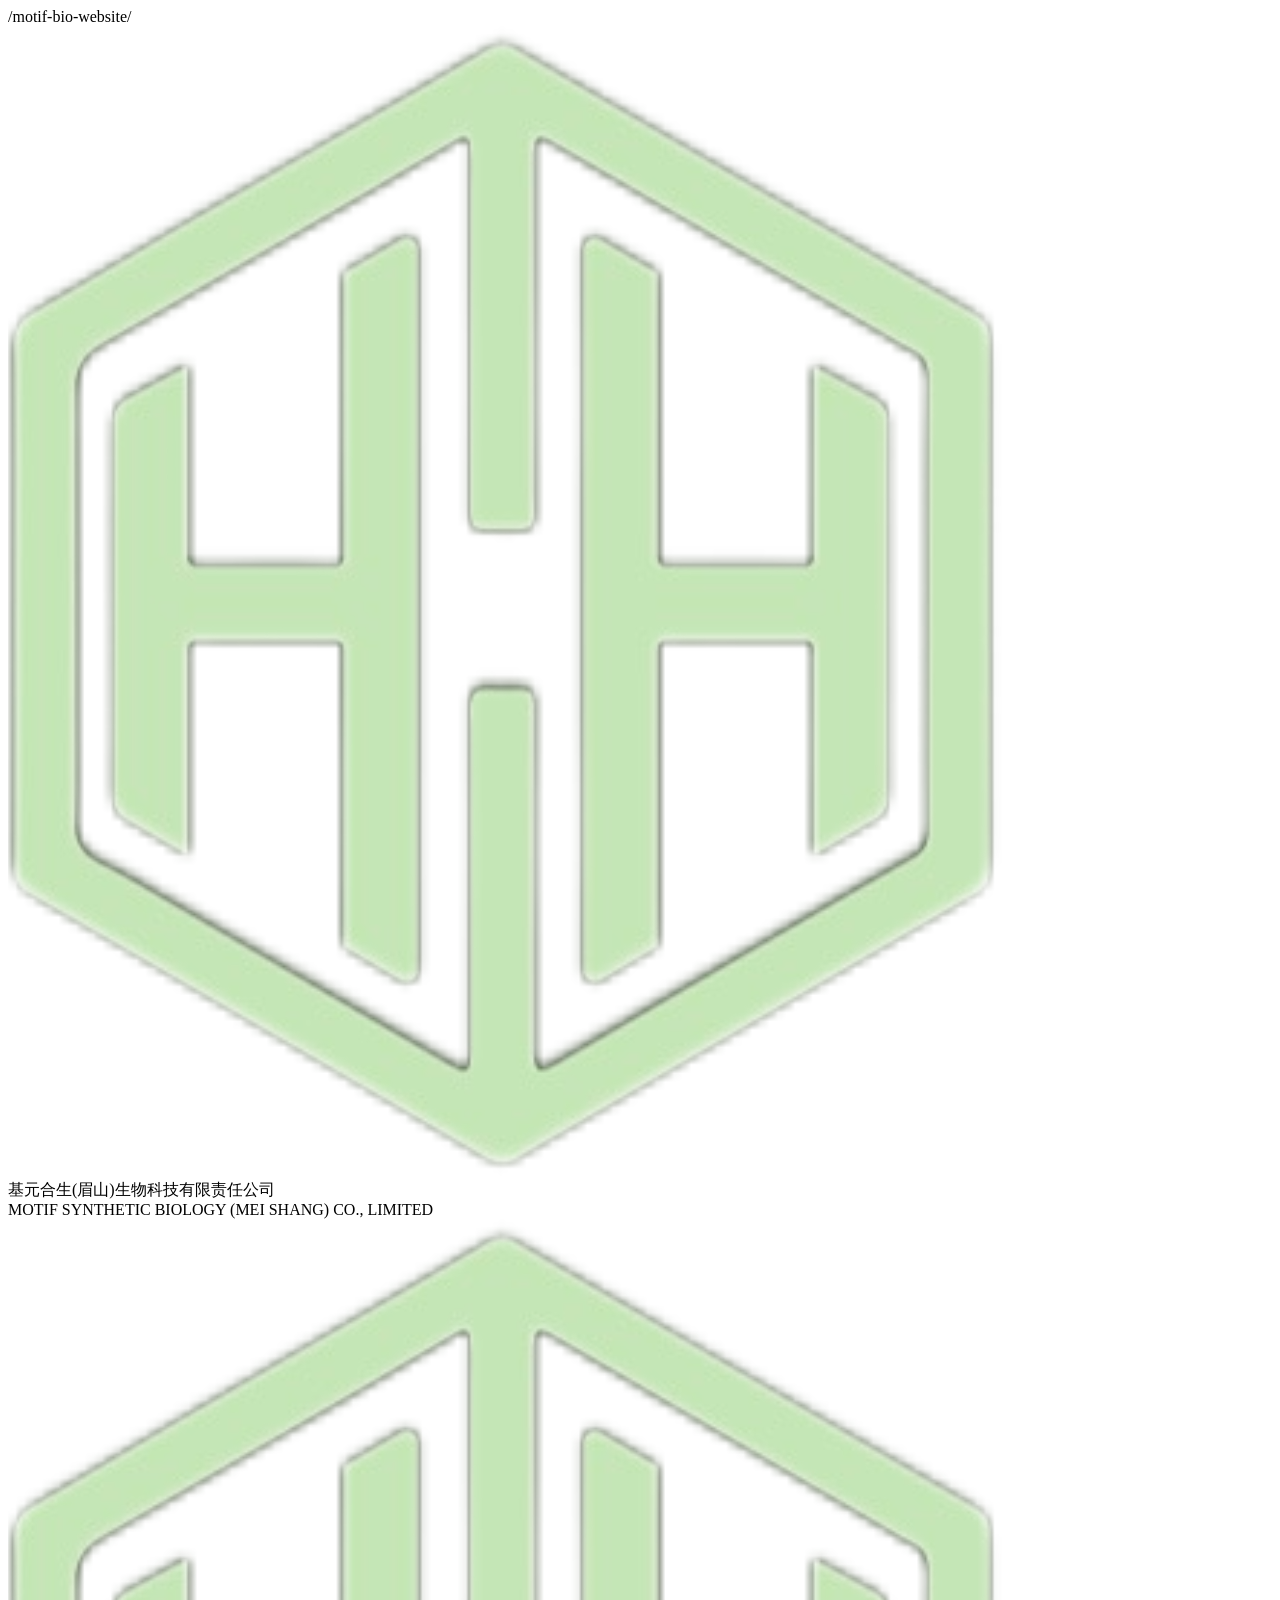
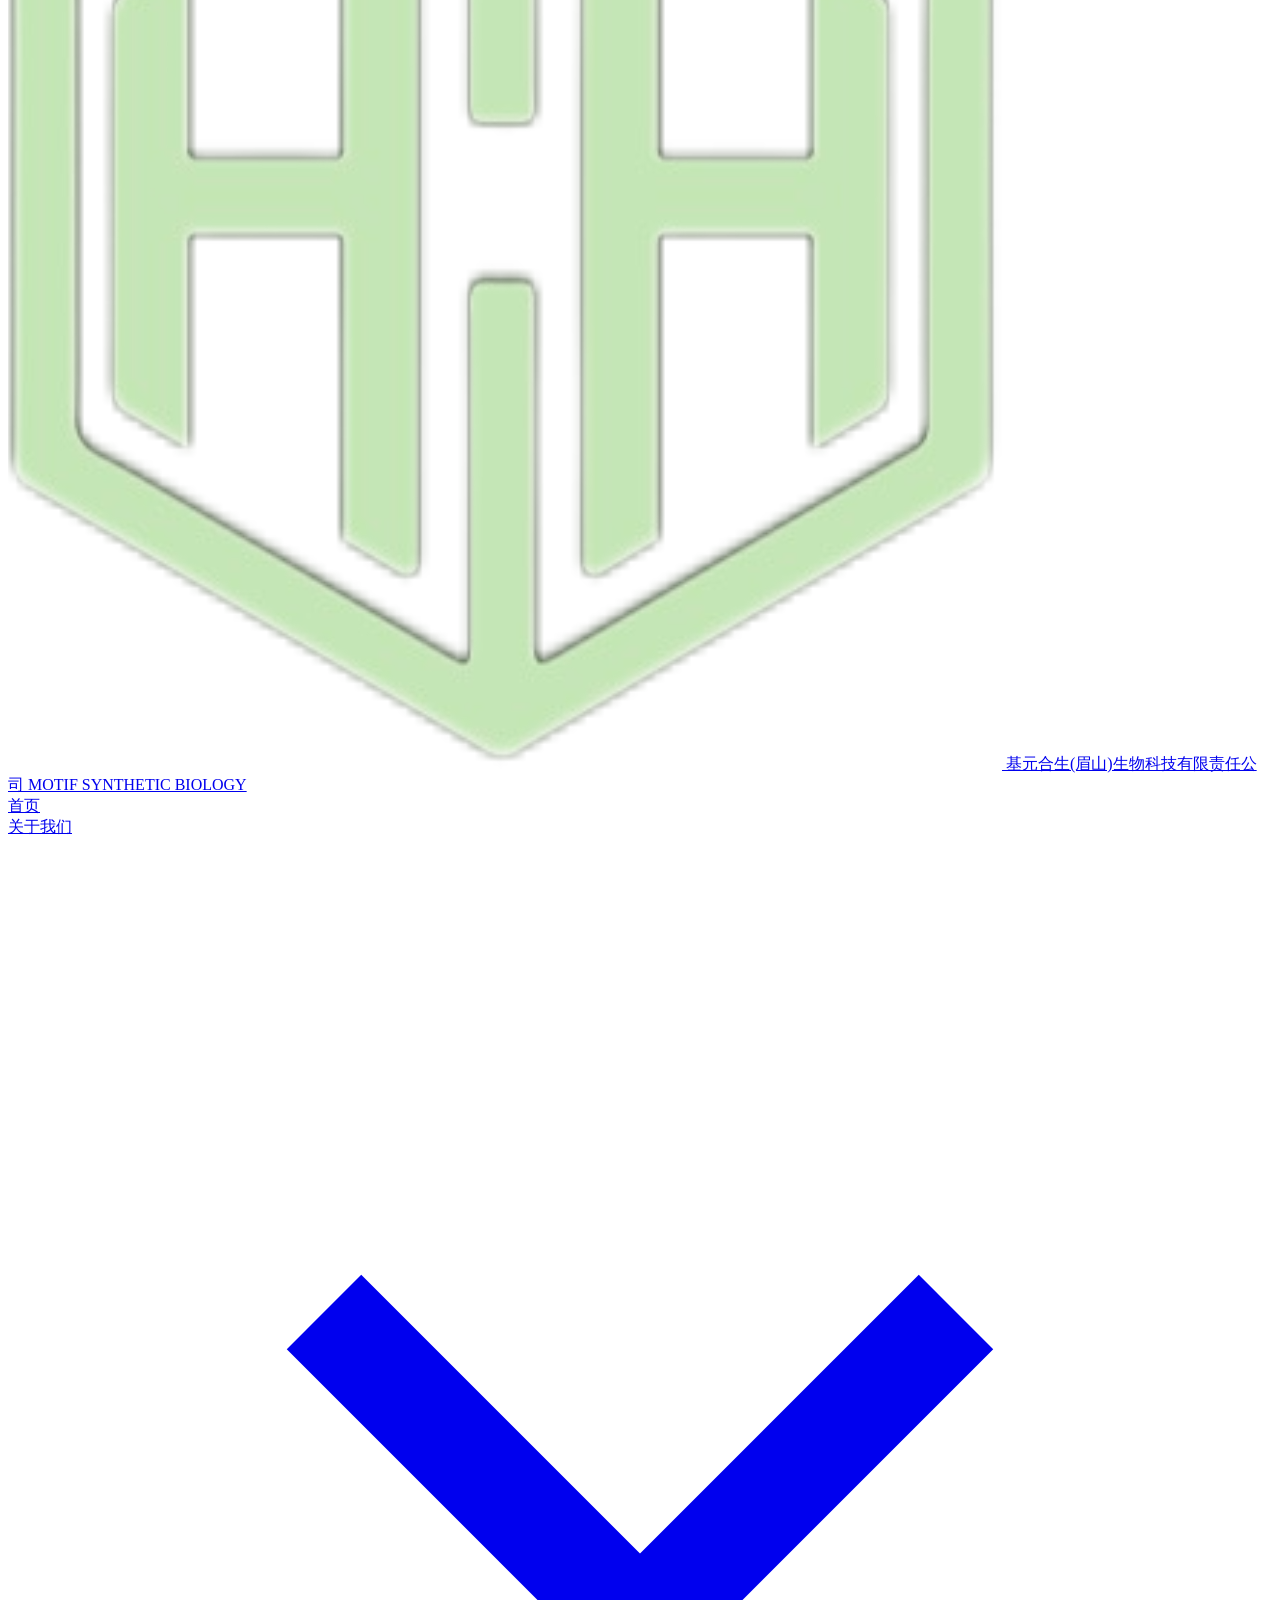
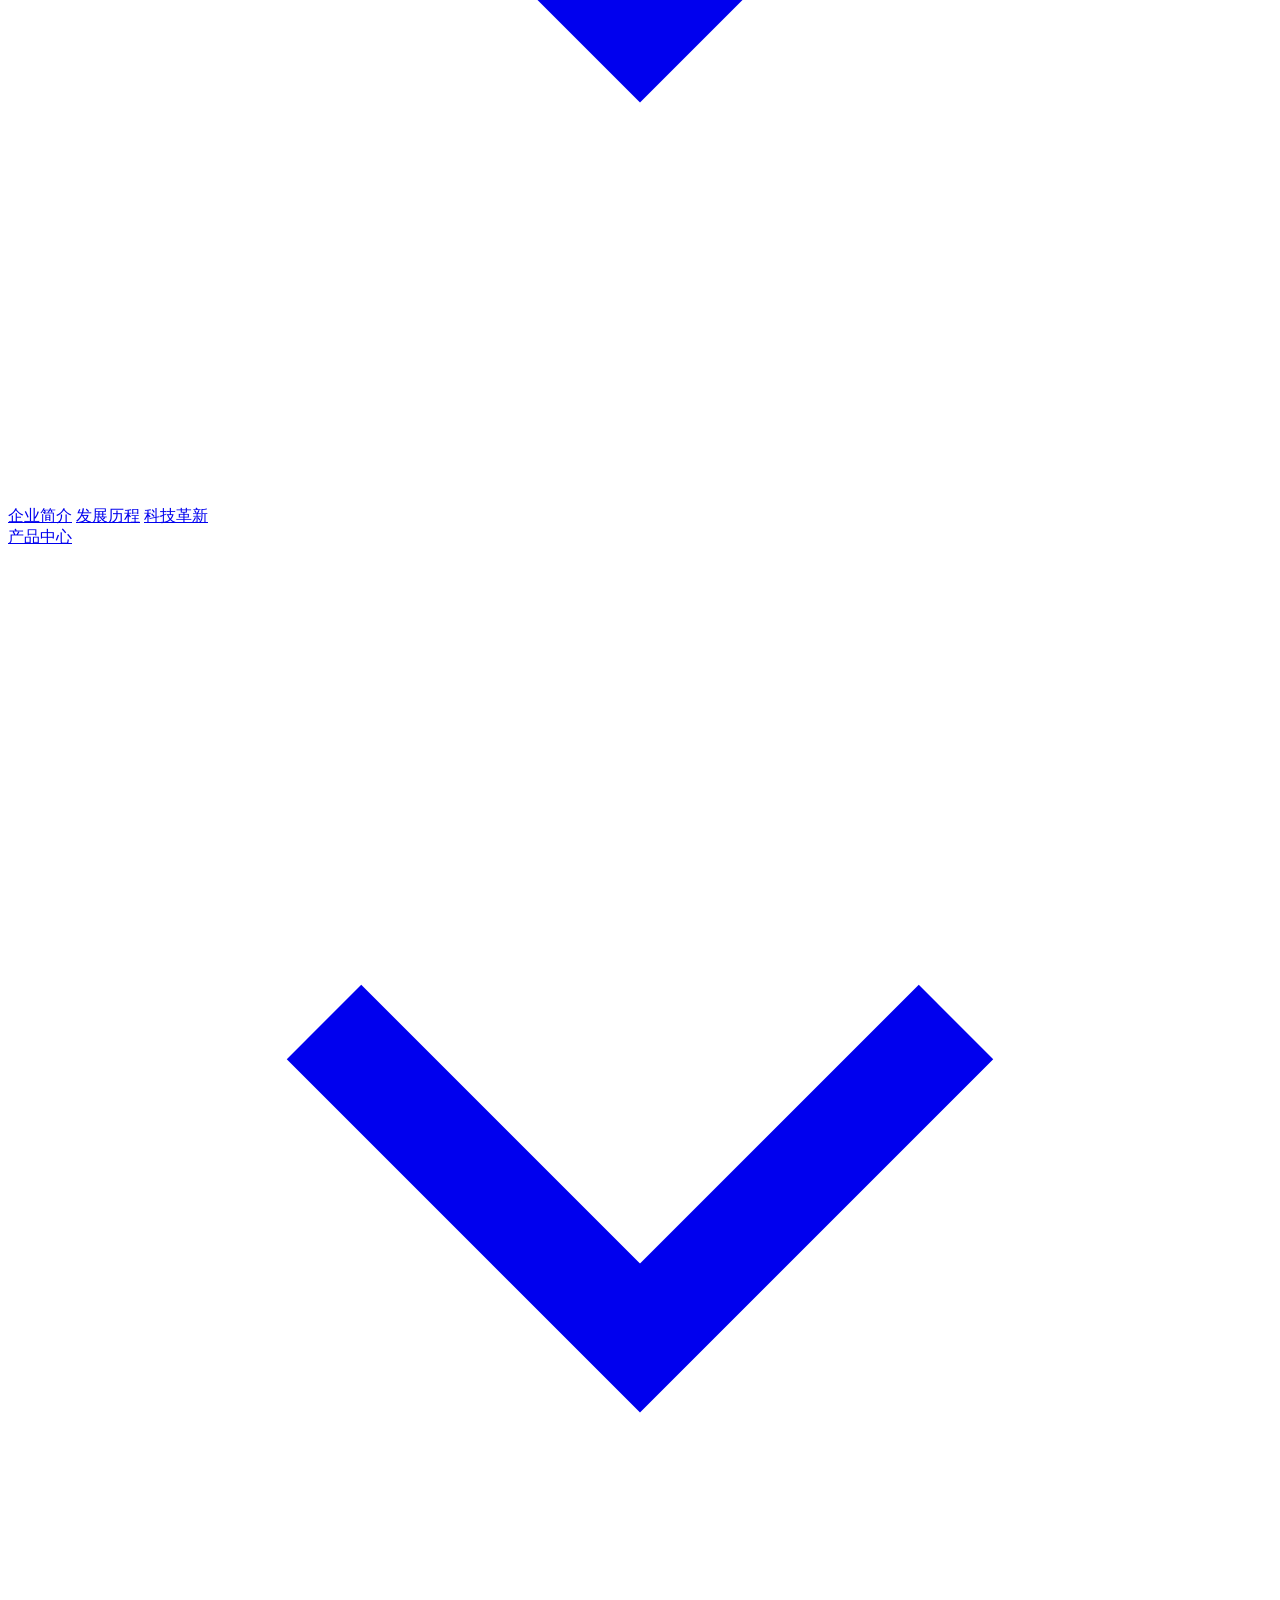
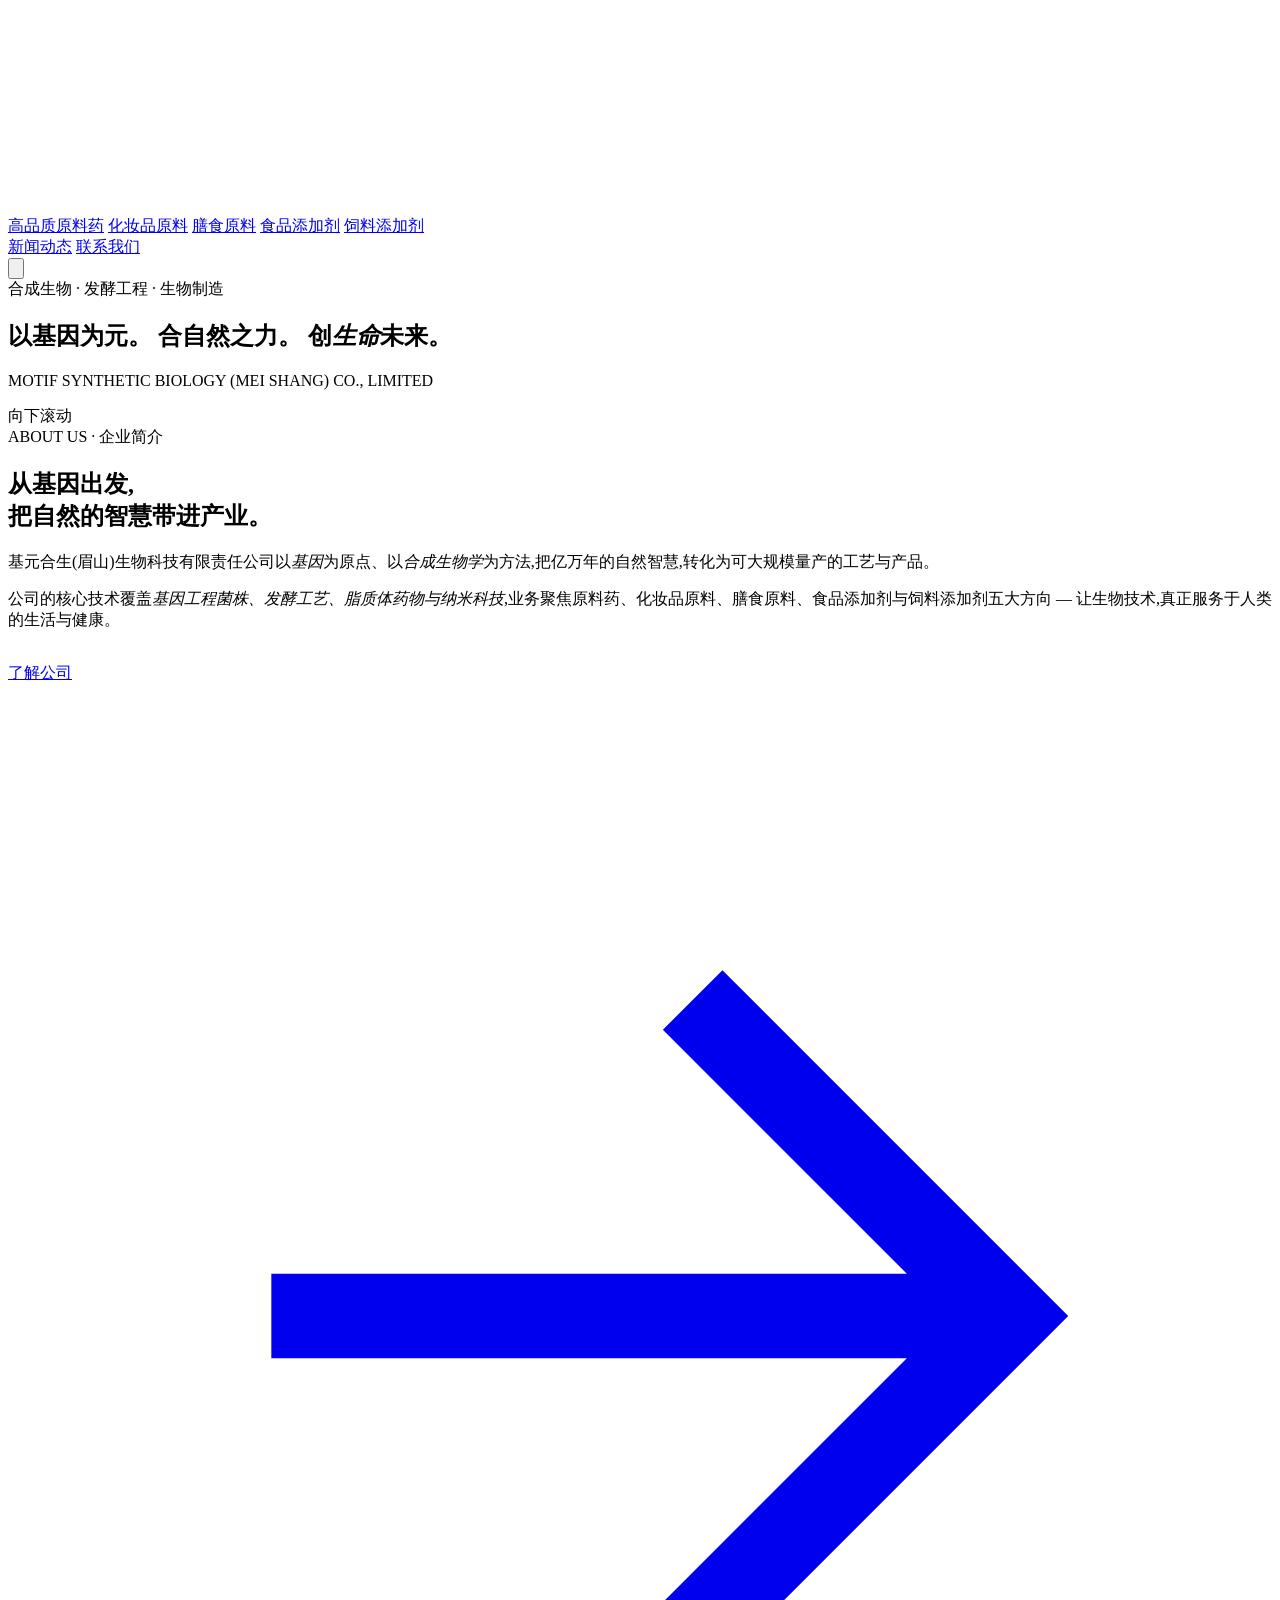
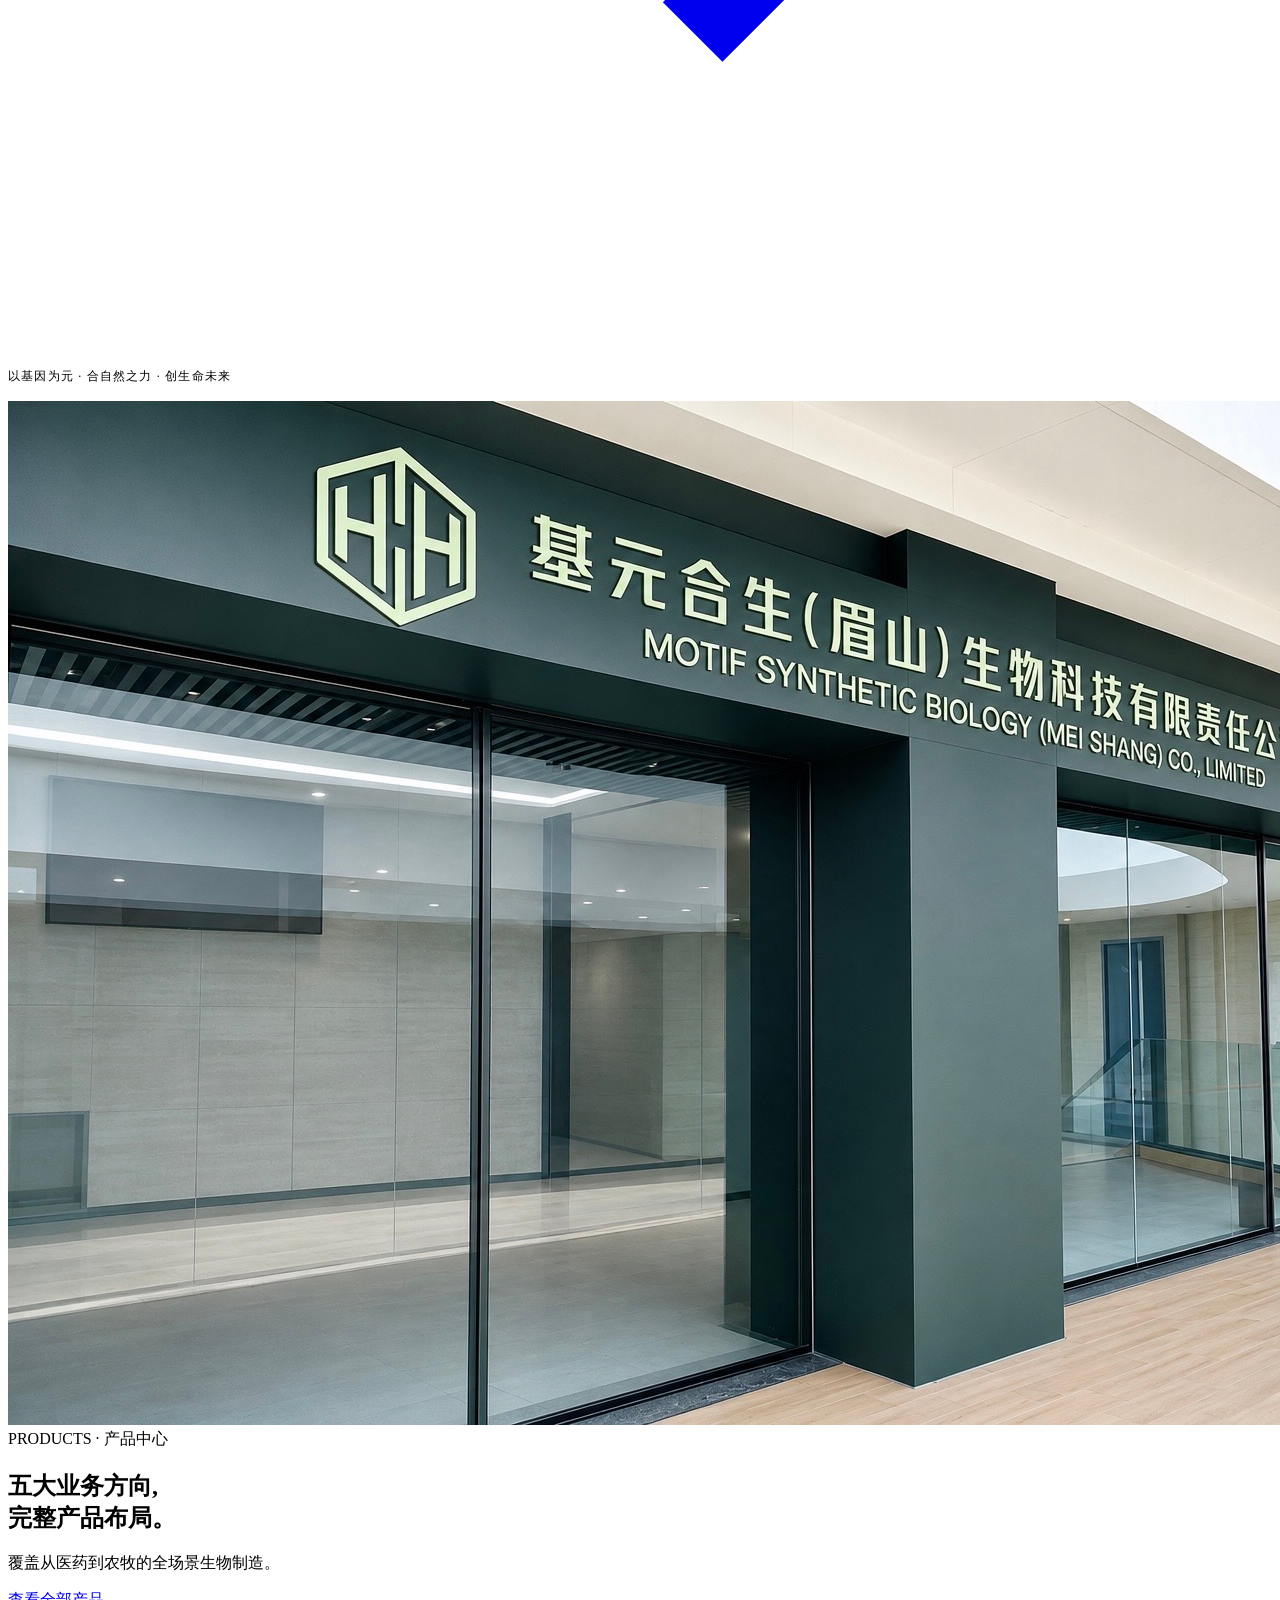
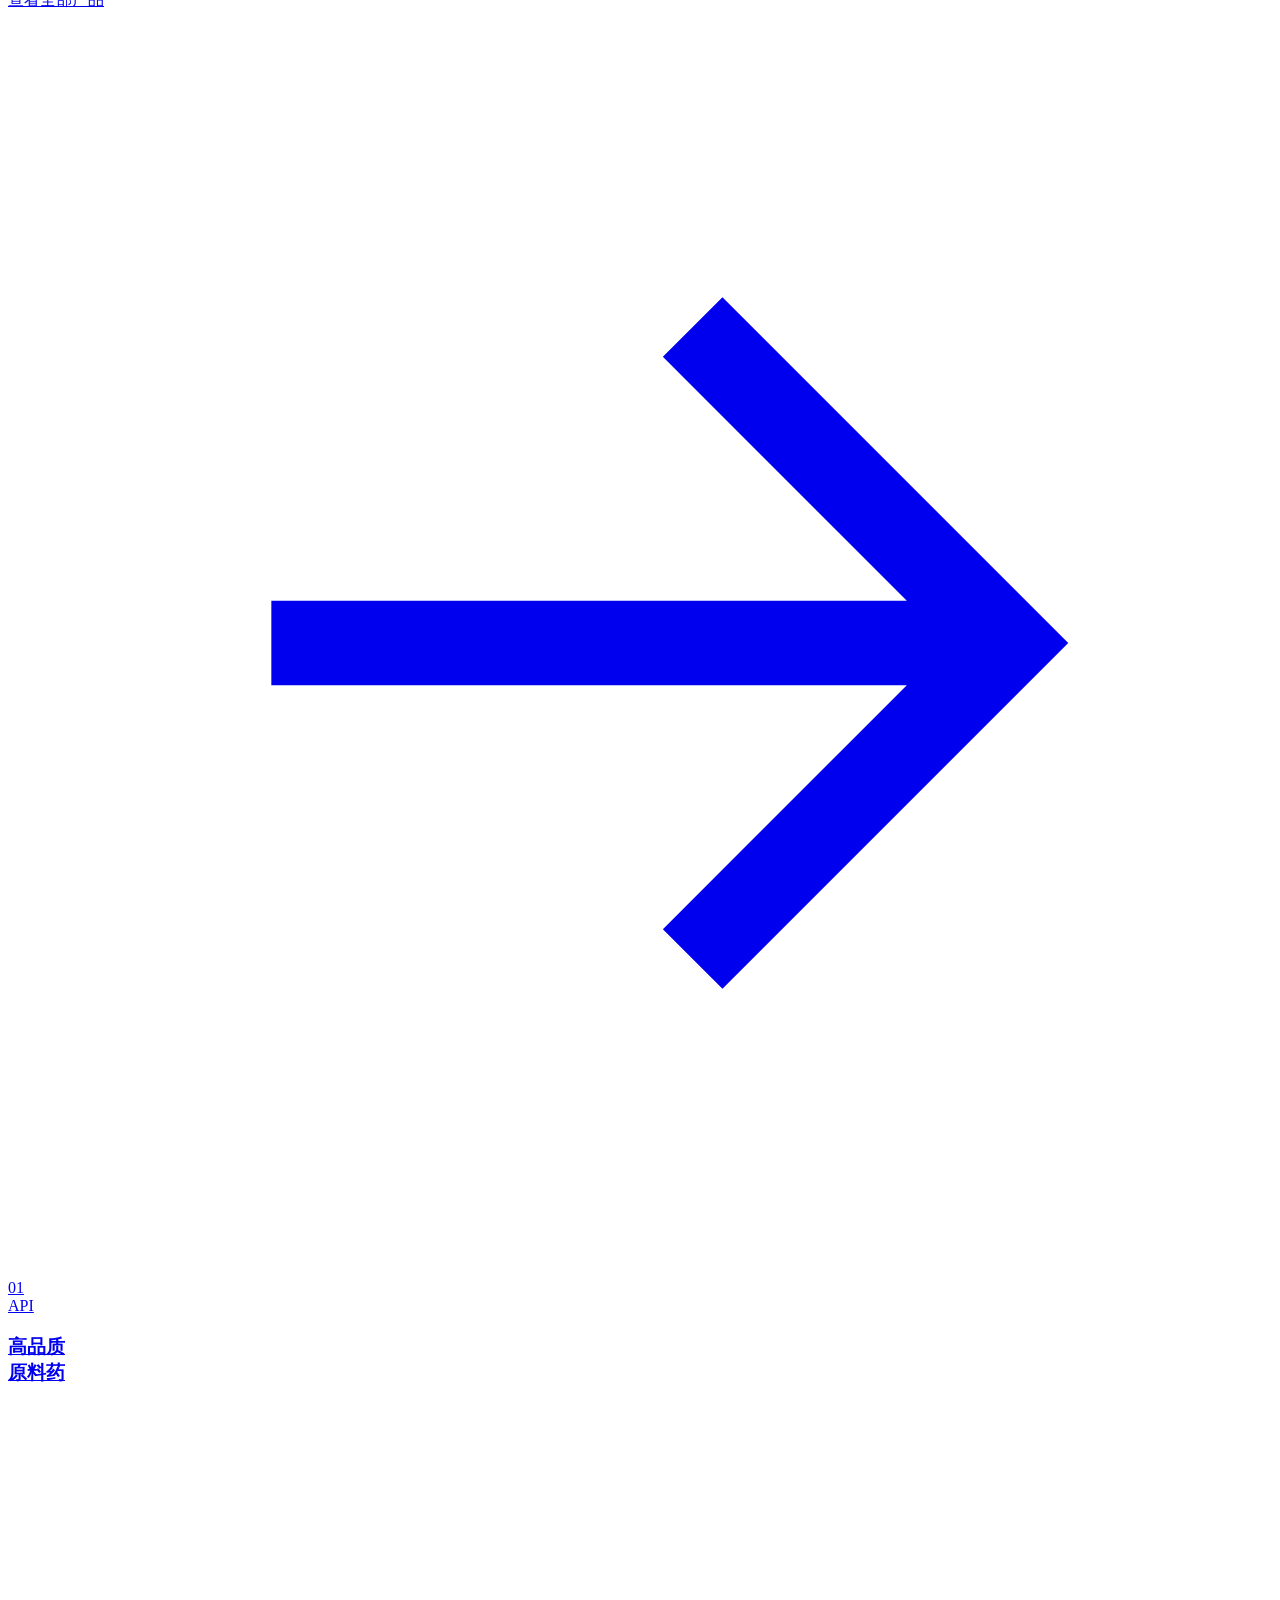
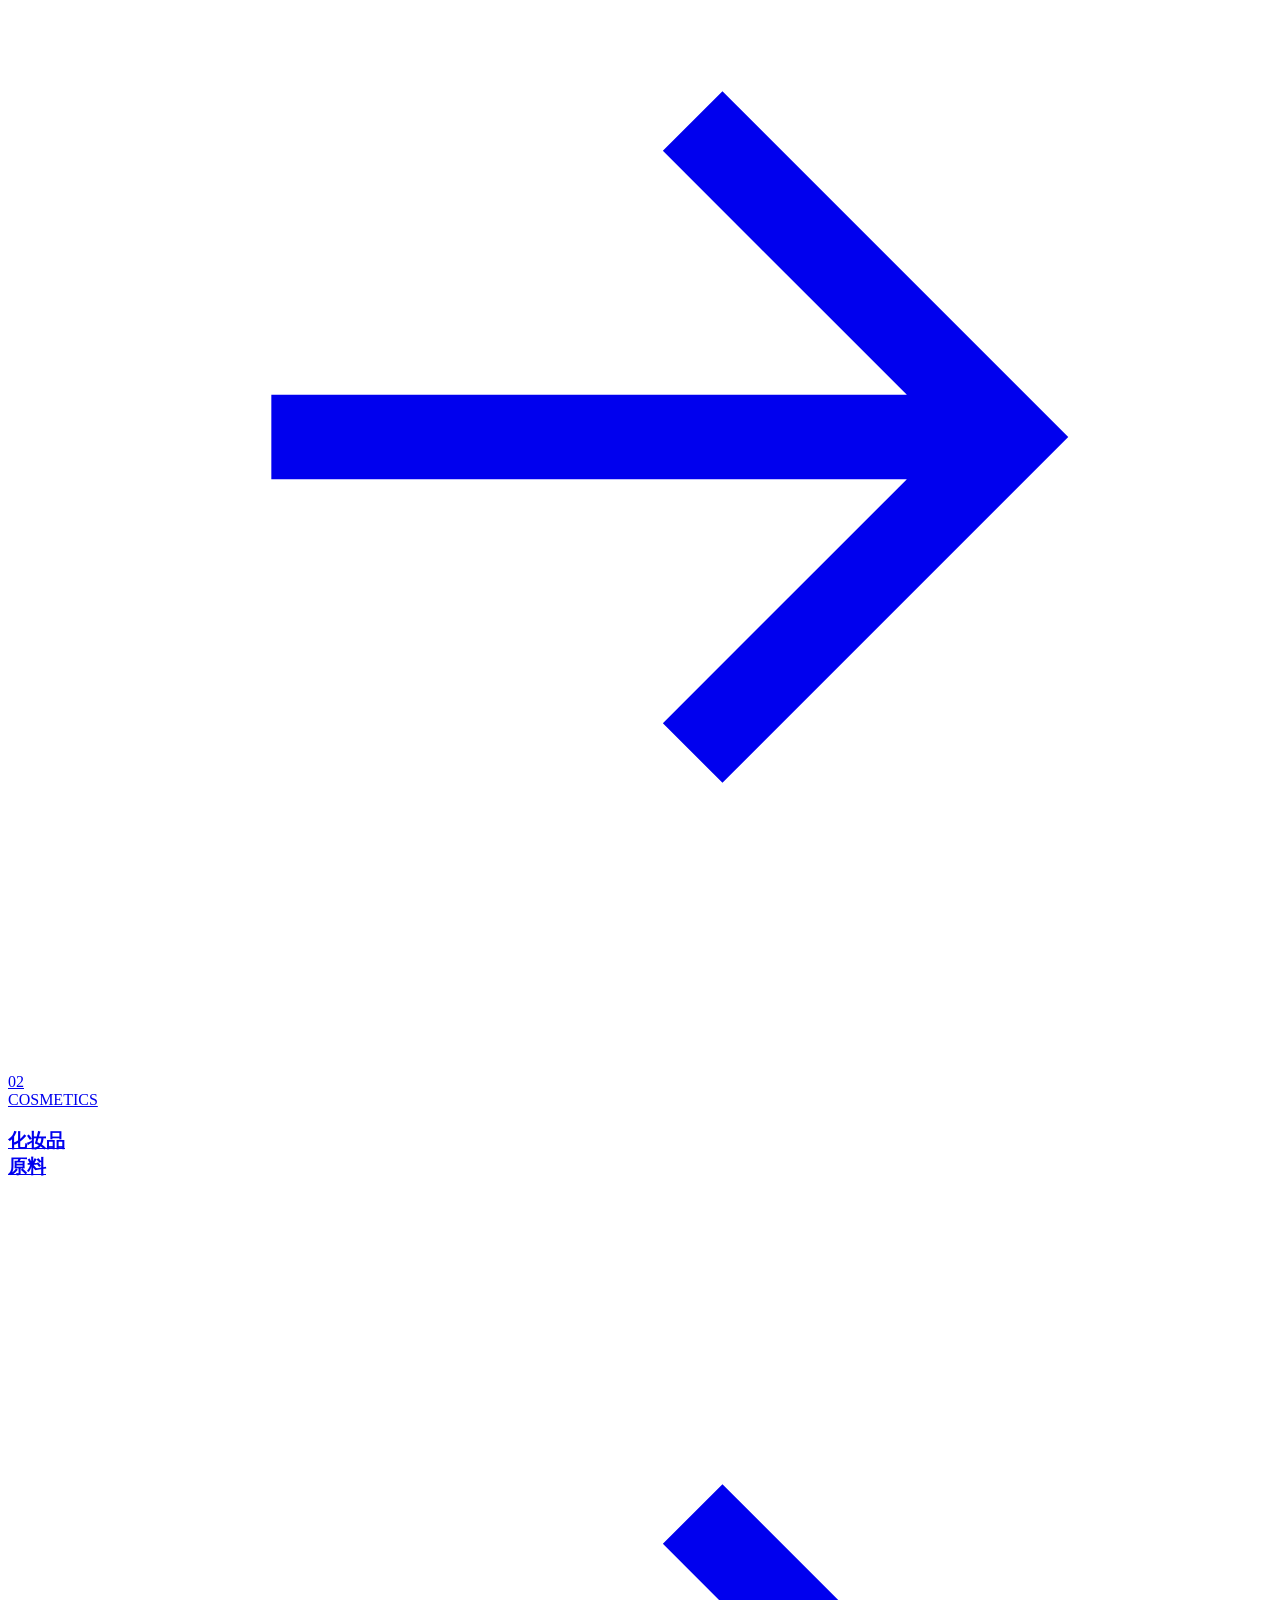
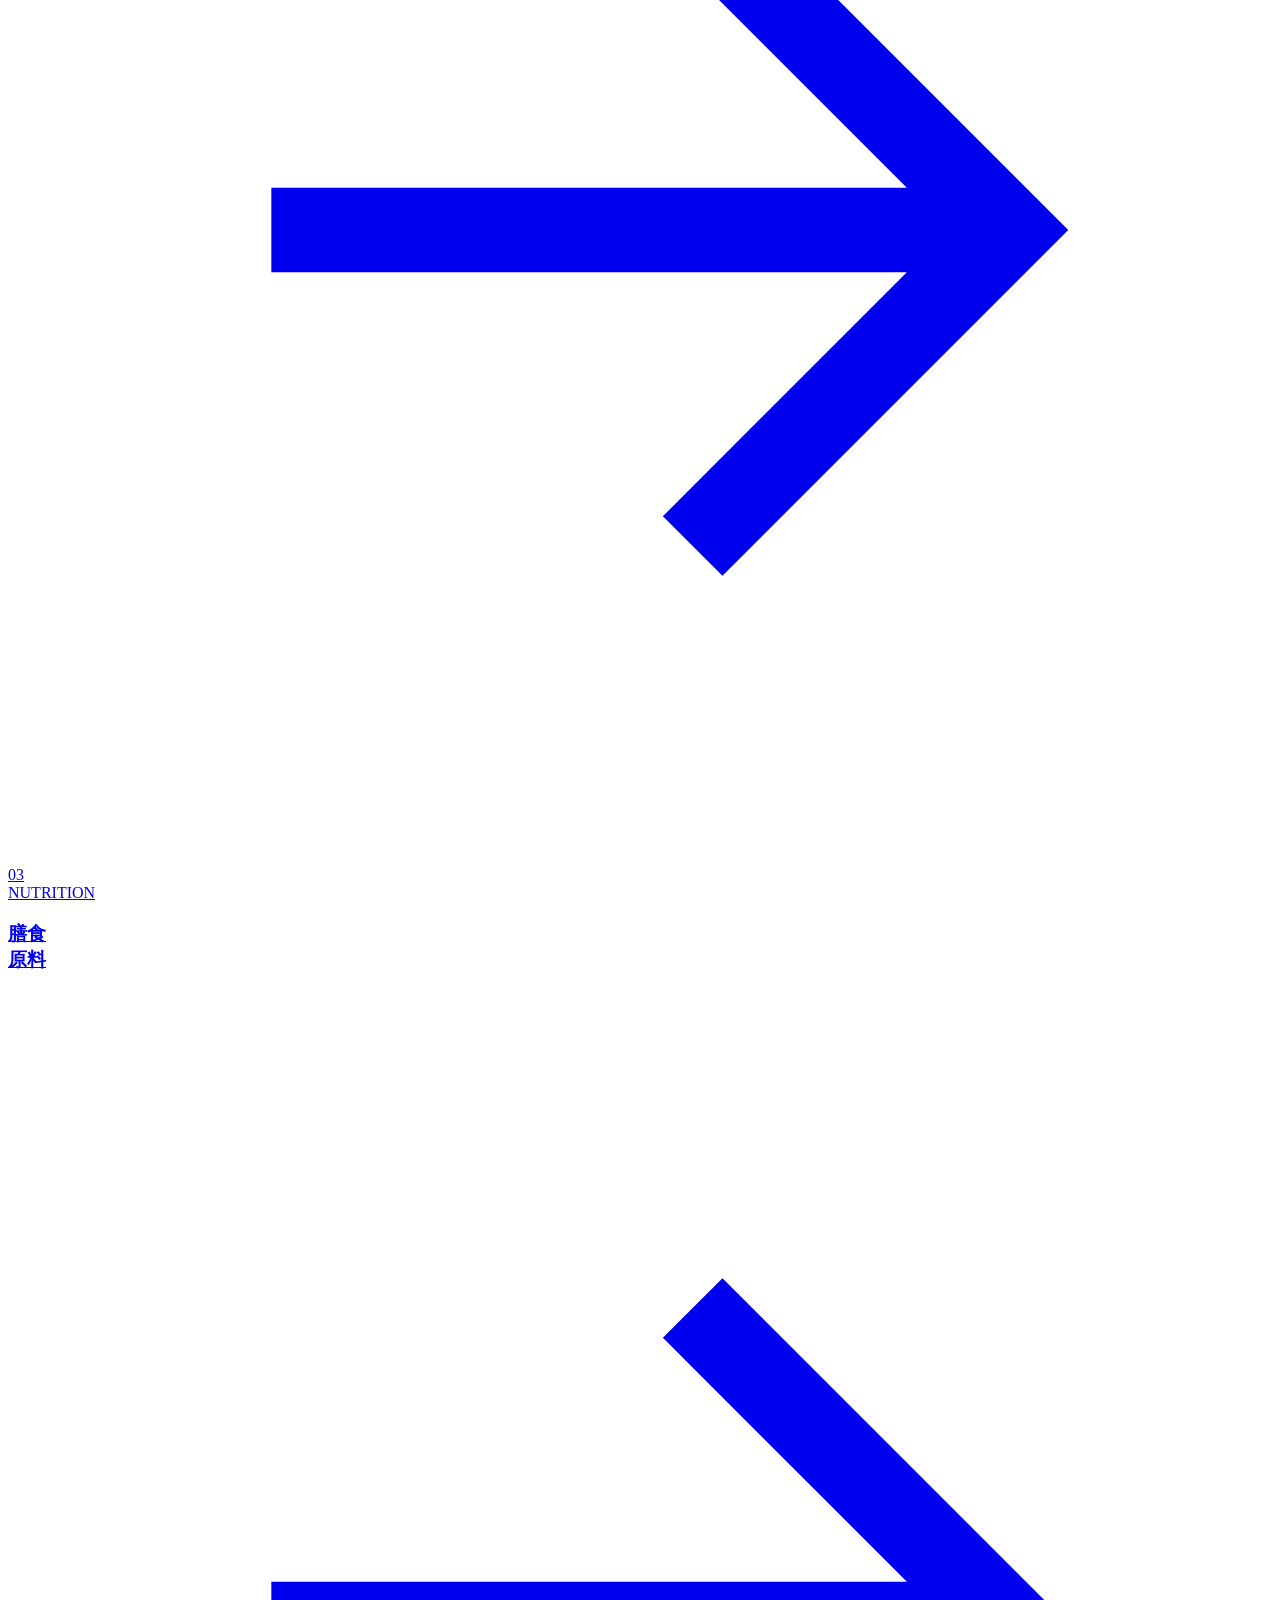
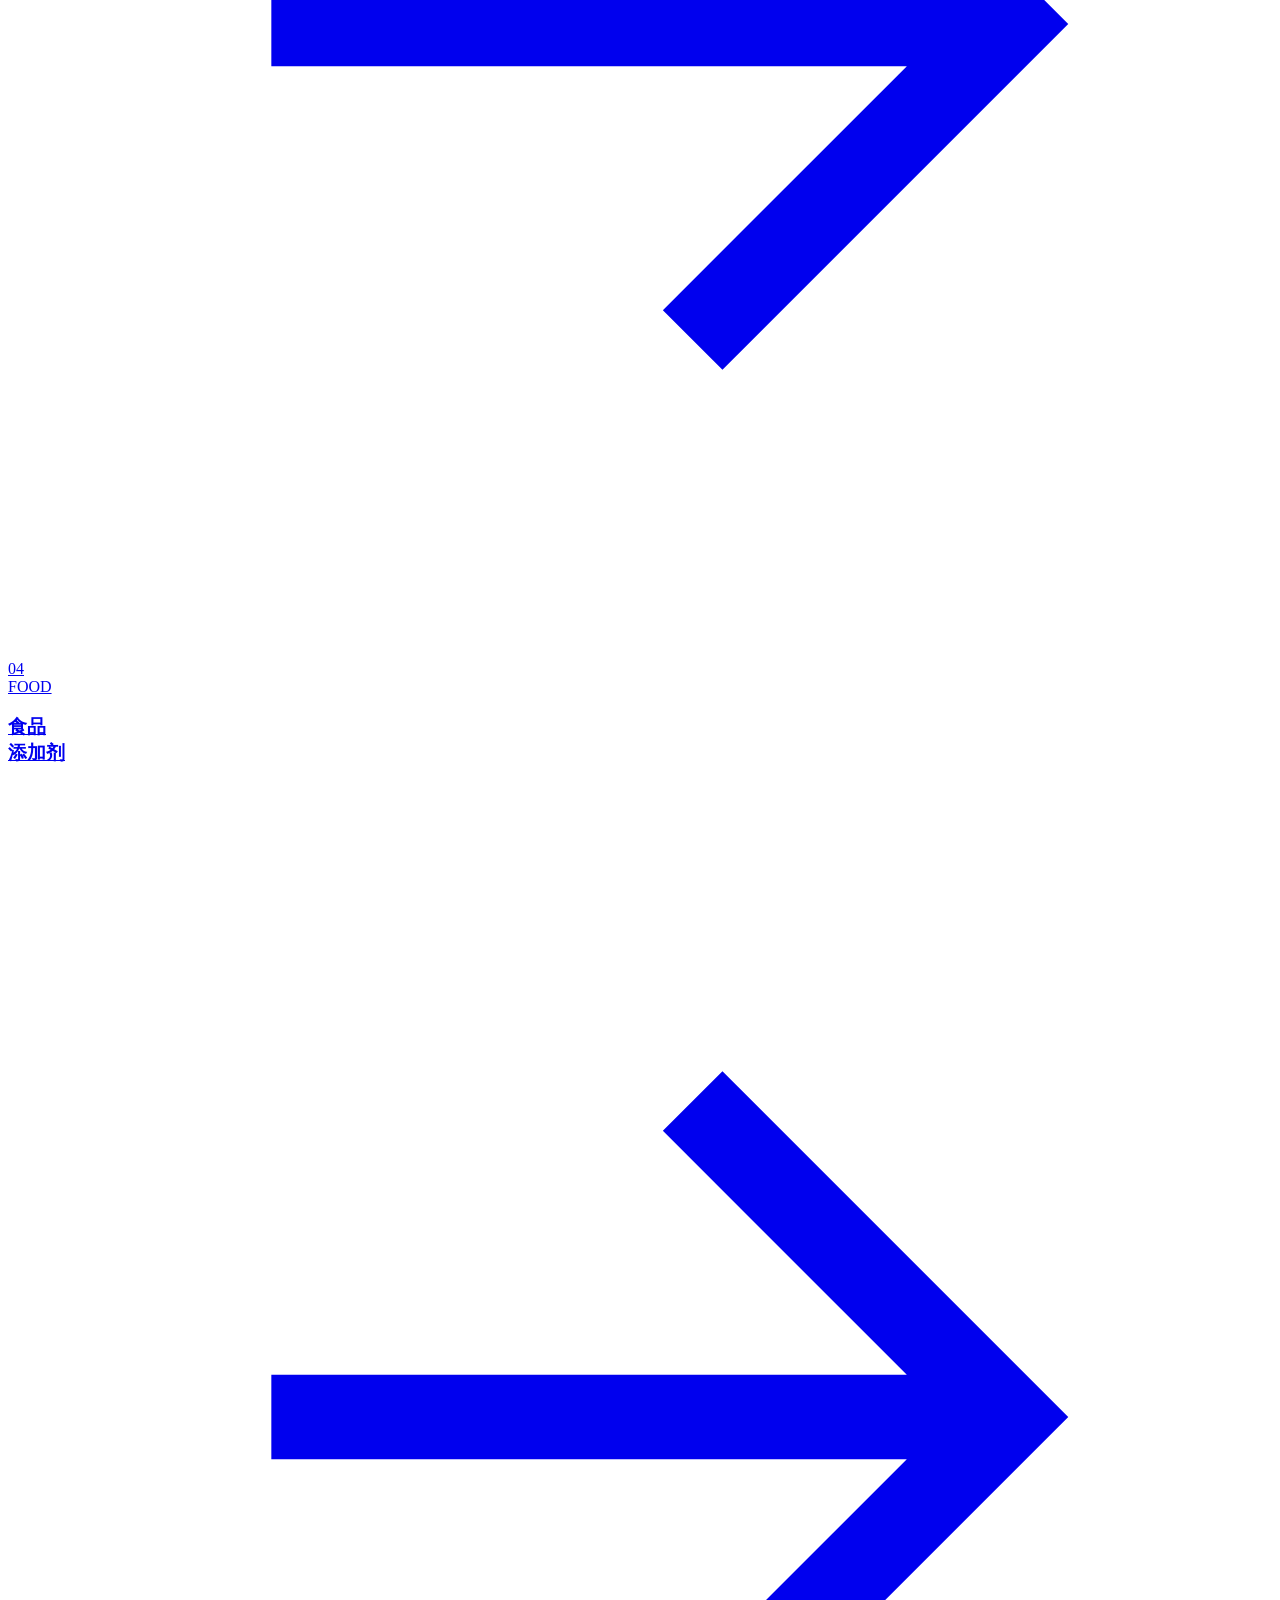
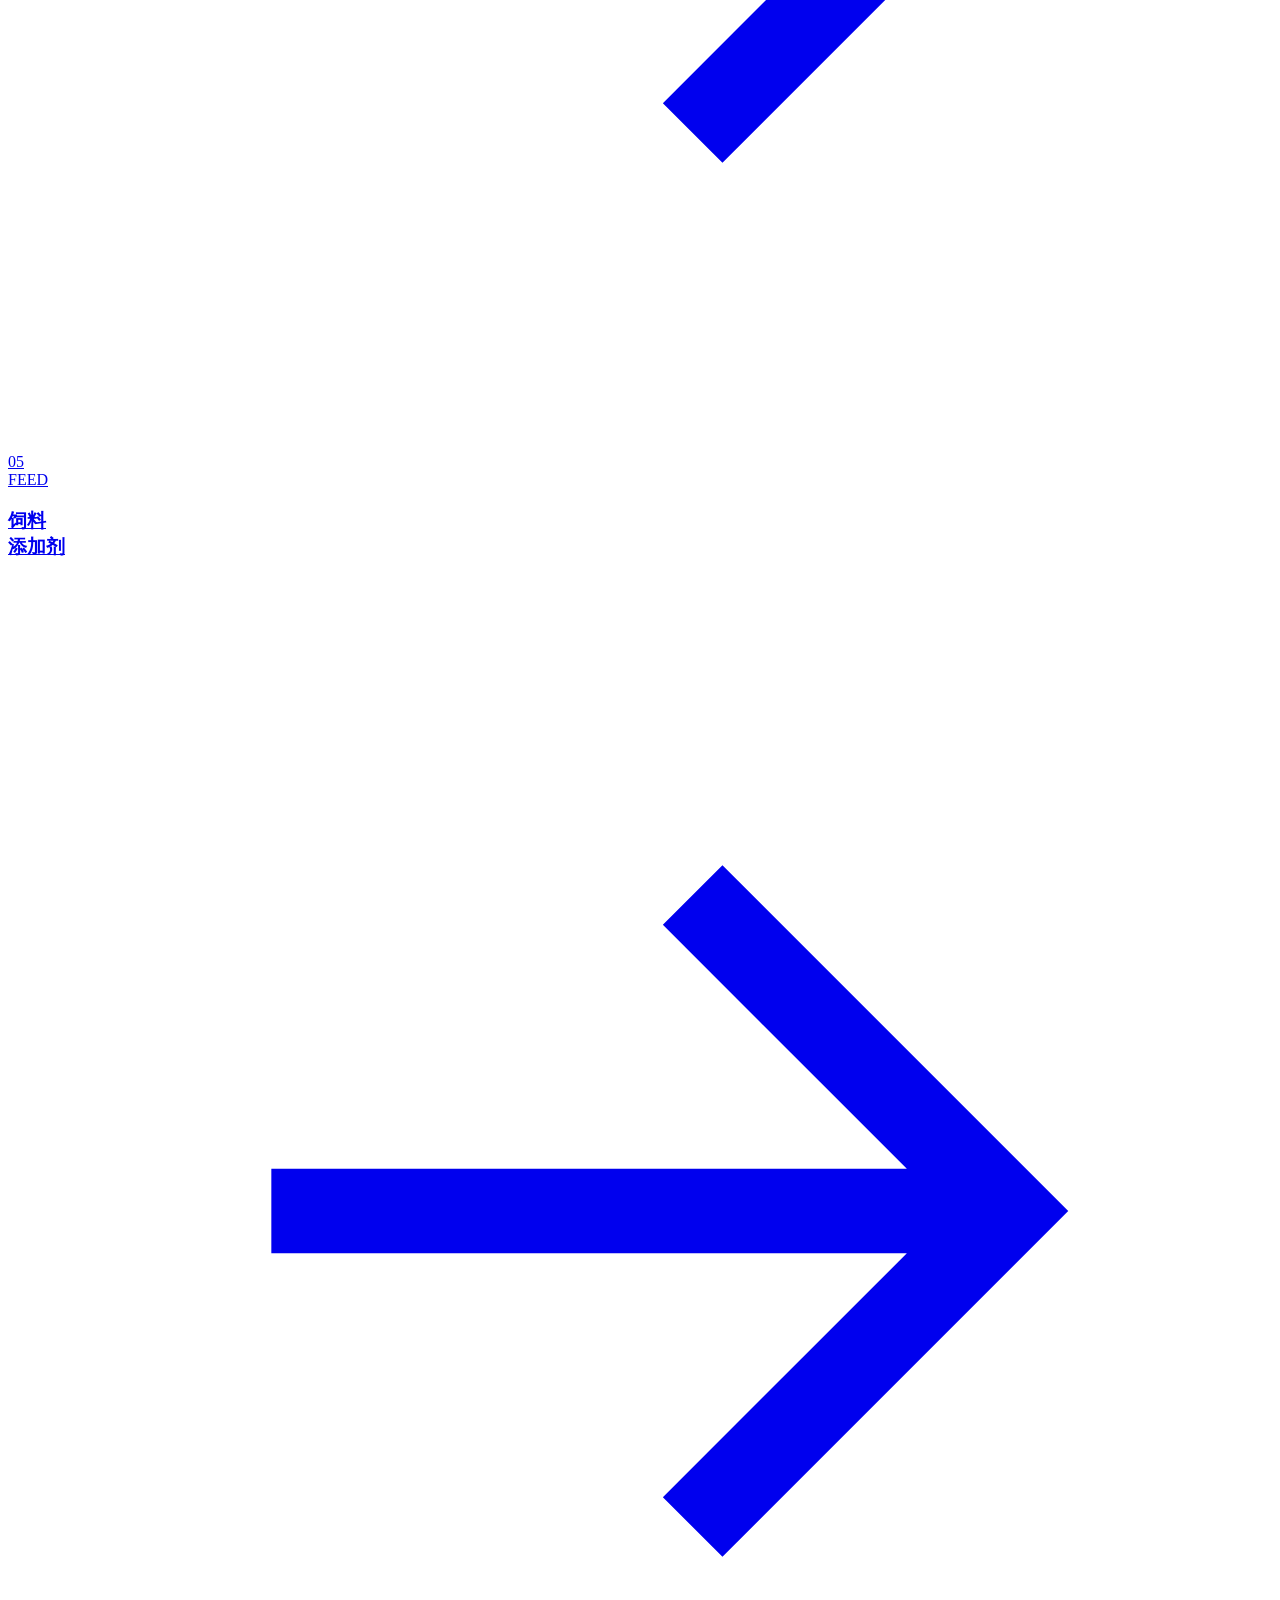
==== index.html @ 9ccabde0 "Add files via upload" ====
<!DOCTYPE html>
<html lang="zh-CN">
<head>
<meta charset="UTF-8" />
<meta name="viewport" content="width=device-width, initial-scale=1.0" />
<title>基元合生(眉山)生物科技有限责任公司 · MOTIF SYNTHETIC BIOLOGY</title>
<meta name="description" content="基元合生(眉山)生物科技有限责任公司 — 聚焦生物基材料聚合、生物化工、发酵优化与工业酶研发。" />
<link rel="preconnect" href="https://fonts.googleapis.com" />
<link rel="preconnect" href="https://fonts.gstatic.com" crossorigin />
<link rel="stylesheet" href="https://fonts.googleapis.com/css2?family=Noto+Sans+SC:wght@400;500;600;700;900&family=Space+Grotesk:wght@400;500;600;700&display=swap" />
/motif-bio-website/
</head>
<body>

<!-- ========== 进场动画 ========== -->
<div id="intro" aria-hidden="true">
  <div class="intro-stack">
    <div class="intro-logo">
      <img src="./assets/logo/logo-mark.png" alt="基元合生 logo" />
    </div>
    <div class="intro-fullname">基元合生(眉山)生物科技有限责任公司</div>
    <div class="intro-en en">MOTIF SYNTHETIC BIOLOGY (MEI SHANG) CO., LIMITED</div>
  </div>
</div>

<!-- ========== 顶部导航 ========== -->
<nav class="nav">
  <a class="nav-logo" href="index.html">
    <img class="nav-logo-img" src="./assets/logo/logo-mark.png" alt="基元合生" />
    <span class="brand-block">
      <span class="brand-cn">基元合生(眉山)生物科技有限责任公司</span>
      <span class="brand-en en">MOTIF SYNTHETIC BIOLOGY</span>
    </span>
  </a>
  <div class="nav-links">
    <a href="index.html">首页</a>
    <div class="nav-item">
      <a href="about.html">关于我们
        <svg class="caret" viewBox="0 0 24 24" fill="none" stroke="currentColor" stroke-width="2"><path d="M6 9l6 6 6-6"/></svg>
      </a>
      <div class="dropdown">
        <a href="about.html">企业简介</a>
        <a href="history.html">发展历程</a>
        <a href="vision.html">科技革新</a>
      </div>
    </div>
    <div class="nav-item">
      <a href="products.html">产品中心
        <svg class="caret" viewBox="0 0 24 24" fill="none" stroke="currentColor" stroke-width="2"><path d="M6 9l6 6 6-6"/></svg>
      </a>
      <div class="dropdown">
        <a href="products/api.html">高品质原料药</a>
        <a href="products/cosmetics.html">化妆品原料</a>
        <a href="products/nutrition.html">膳食原料</a>
        <a href="products/food.html">食品添加剂</a>
        <a href="products/feed.html">饲料添加剂</a>
      </div>
    </div>
    <a href="news.html">新闻动态</a>
    <a href="contact.html">联系我们</a>
  </div>
  <button class="nav-toggle" aria-label="menu">
    <svg viewBox="0 0 24 24" fill="none" stroke="currentColor" stroke-width="1.8">
      <path d="M4 7h16M4 12h16M4 17h16"/>
    </svg>
  </button>
</nav>

<!-- ========== HERO ========== -->
<section class="hero" id="home">
  <!-- 背景:神经突触图(品牌图) -->
  <div class="hero-bg" aria-hidden="true">
    <div class="hero-bg-img"></div>
    <div class="hero-bg-overlay"></div>
  </div>

  <div class="hero-inner section-inner">
    <div class="hero-eyebrow">合成生物 · 发酵工程 · 生物制造</div>
    <h1 class="hero-slogan">
      <span class="line">以基因为元。</span>
      <span class="line">合自然之力。</span>
      <span class="line">创<em>生命</em>未来。</span>
    </h1>
    <p class="hero-desc en">MOTIF SYNTHETIC BIOLOGY (MEI SHANG) CO., LIMITED</p>
  </div>

  <div class="scroll-hint">
    <span>向下滚动</span>
    <div class="line"></div>
  </div>
</section>


<!-- ========== 企业简介(标题+正文在左 / 图片在右,等高对齐) ========== -->
<section class="about about-two-col home-section" id="about">
  <div class="section-inner">
    <div class="about-grid2">
      <div class="about-left reveal">
        <div class="eyebrow">ABOUT US · 企业简介</div>
        <h2 class="h-title">从基因出发,<br/>把自然的智慧带进产业。</h2>
        <div class="about-body" style="max-width:none;margin-top:0;">
          <p>
            基元合生(眉山)生物科技有限责任公司以<em>基因</em>为原点、以<em>合成生物学</em>为方法,把亿万年的自然智慧,转化为可大规模量产的工艺与产品。
          </p>
          <p>
            公司的核心技术覆盖<em>基因工程菌株、发酵工艺、脂质体药物与纳米科技</em>,业务聚焦原料药、化妆品原料、膳食原料、食品添加剂与饲料添加剂五大方向 — 让生物技术,真正服务于人类的生活与健康。
          </p>
          <p style="margin-top:32px;">
            <a href="about.html" class="link-more">了解公司
              <svg viewBox="0 0 24 24" fill="none" stroke="currentColor" stroke-width="1.6"><path d="M5 12h14M13 6l6 6-6 6"/></svg>
            </a>
            <p style="font-size:12px; color:var(--c-ink-30); margin-top:16px; letter-spacing:0.1em;">
  以基因为元 · 合自然之力 · 创生命未来
</p>
          </p>
        </div>
      </div>

      <div class="about-pic reveal d-1">
        <img src="./assets/images/facility/公司外观.jpg" alt="基元合生 公司外观" />
      </div>
    </div>
  </div>
</section>

<!-- ========== 产品中心(5 等分大纵列,实验玻璃背景) ========== -->
<section class="products section-dark home-section products-with-bg" id="products">
  <div class="products-bg-image" aria-hidden="true"></div>
  <div class="products-bg-overlay" aria-hidden="true"></div>

  <div class="section-inner">
    <div class="section-head reveal">
      <div>
        <div class="eyebrow">PRODUCTS · 产品中心</div>
        <h2 class="h-title">五大业务方向,<br/>完整产品布局。</h2>
        <p class="h-sub">覆盖从医药到农牧的全场景生物制造。</p>
      </div>
      <a href="products.html" class="link-more head-cta">
        查看全部产品
        <svg viewBox="0 0 24 24" fill="none" stroke="currentColor" stroke-width="1.6"><path d="M5 12h14M13 6l6 6-6 6"/></svg>
      </a>
    </div>

    <div class="products-columns reveal d-1">
      <a class="prod-col" href="products/api.html">
        <div class="col-num">01</div>
        <div class="col-content">
          <div class="col-en">API</div>
          <h3 class="col-cn">高品质<br/>原料药</h3>
        </div>
        <div class="col-foot"><svg viewBox="0 0 24 24" fill="none" stroke="currentColor" stroke-width="1.6"><path d="M5 12h14M13 6l6 6-6 6"/></svg></div>
      </a>
      <a class="prod-col" href="products/cosmetics.html">
        <div class="col-num">02</div>
        <div class="col-content">
          <div class="col-en">COSMETICS</div>
          <h3 class="col-cn">化妆品<br/>原料</h3>
        </div>
        <div class="col-foot"><svg viewBox="0 0 24 24" fill="none" stroke="currentColor" stroke-width="1.6"><path d="M5 12h14M13 6l6 6-6 6"/></svg></div>
      </a>
      <a class="prod-col" href="products/nutrition.html">
        <div class="col-num">03</div>
        <div class="col-content">
          <div class="col-en">NUTRITION</div>
          <h3 class="col-cn">膳食<br/>原料</h3>
        </div>
        <div class="col-foot"><svg viewBox="0 0 24 24" fill="none" stroke="currentColor" stroke-width="1.6"><path d="M5 12h14M13 6l6 6-6 6"/></svg></div>
      </a>
      <a class="prod-col" href="products/food.html">
        <div class="col-num">04</div>
        <div class="col-content">
          <div class="col-en">FOOD</div>
          <h3 class="col-cn">食品<br/>添加剂</h3>
        </div>
        <div class="col-foot"><svg viewBox="0 0 24 24" fill="none" stroke="currentColor" stroke-width="1.6"><path d="M5 12h14M13 6l6 6-6 6"/></svg></div>
      </a>
      <a class="prod-col" href="products/feed.html">
        <div class="col-num">05</div>
        <div class="col-content">
          <div class="col-en">FEED</div>
          <h3 class="col-cn">饲料<br/>添加剂</h3>
        </div>
        <div class="col-foot"><svg viewBox="0 0 24 24" fill="none" stroke="currentColor" stroke-width="1.6"><path d="M5 12h14M13 6l6 6-6 6"/></svg></div>
      </a>
    </div>

  </div>
</section>

<!-- ========== 新闻动态(首页只展示近期 3 条) ========== -->
<section class="news home-section" id="news">
  <div class="section-inner">
    <div class="section-head reveal">
      <div>
        <div class="eyebrow">NEWS · 新闻动态</div>
        <h2 class="h-title">近期动态。</h2>
      </div>
      <a href="news.html" class="link-more head-cta">
        查看全部新闻
        <svg viewBox="0 0 24 24" fill="none" stroke="currentColor" stroke-width="1.6"><path d="M5 12h14M13 6l6 6-6 6"/></svg>
      </a>
    </div>
    <div id="news-preview" class="news-cards"></div>
  </div>
</section>

<!-- ========== 企业风貌(水平滚动 carousel) ========== -->
<section class="facility home-section" id="facility">
  <div class="section-inner">
    <div class="facility-head reveal">
      <div class="eyebrow">FACILITY · 企业风貌</div>
      <h2 class="h-title">走进基元合生。</h2>
    </div>
  </div>

  <div class="carousel reveal d-1">
    <div class="carousel-nav carousel-nav-floating">
      <button class="carousel-btn" data-dir="prev" aria-label="上一张">
        <svg viewBox="0 0 24 24" fill="none" stroke="currentColor" stroke-width="1.6">
          <path d="M19 12H5M11 18l-6-6 6-6"/>
        </svg>
      </button>
      <button class="carousel-btn" data-dir="next" aria-label="下一张">
        <svg viewBox="0 0 24 24" fill="none" stroke="currentColor" stroke-width="1.6">
          <path d="M5 12h14M13 6l6 6-6 6"/>
        </svg>
      </button>
    </div>
    <div class="carousel-track" id="facility-track">
      <div class="carousel-item">
        <div class="ph-img">
          <img src="./assets/images/facility/发酵车间.jpg" alt="发酵车间" />
        </div>
        <div class="cap">
          <div class="t">发酵车间</div>
          <div class="s">FERMENTATION</div>
        </div>
      </div>
      <div class="carousel-item">
        <div class="ph-img">
          <img src="./assets/images/facility/提纯.jpg" alt="分离纯化" />
        </div>
        <div class="cap">
          <div class="t">分离纯化车间</div>
          <div class="s">PURIFICATION</div>
        </div>
      </div>
      <div class="carousel-item">
        <div class="ph-img">
          <img src="./assets/images/facility/培养室.jpg" alt="培养室" />
        </div>
        <div class="cap">
          <div class="t">培养室</div>
          <div class="s">INCUBATION ROOM</div>
        </div>
      </div>
      <div class="carousel-item">
        <div class="ph-img">
          <img src="./assets/images/facility/实验室.jpg" alt="实验室" />
        </div>
        <div class="cap">
          <div class="t">实验室</div>
          <div class="s">LAB</div>
        </div>
      </div>
      <div class="carousel-item">
        <div class="ph-img">
          <img src="./assets/images/facility/液相色谱仪.jpg" alt="液相色谱仪" />
        </div>
        <div class="cap">
          <div class="t">液相色谱分析</div>
          <div class="s">HPLC ANALYSIS</div>
        </div>
      </div>
    </div>
  </div>
</section>

<!-- ========== 页脚 ========== -->
<footer>
  <div class="footer-main">
    <div class="footer-col footer-brand">
      <a href="index.html" class="footer-logo">
        <img src="./assets/logo/logo-mark.png" alt="基元合生 logo" />
        <div class="footer-brand-text">
          <div class="footer-brand-cn">基元合生</div>
          <div class="footer-brand-en">MOTIF SYNTHETIC BIOLOGY</div>
        </div>
      </a>
      <p class="footer-slogan">以基因为元 · 合自然之力 · 创生命未来</p>
    </div>

    <div class="footer-col footer-contact-col">
      <h4 class="footer-h">联系方式</h4>
      <ul class="footer-contact">
        <li>
          <span class="footer-k">地址</span>
          <span class="footer-v">四川省眉山市东坡区本草大道北段 8 号</span>
        </li>
        <li>
          <span class="footer-k">电话</span>
          <span class="footer-v"><a href="tel:+8615882211817">158 8221 1817</a></span>
        </li>
        <li>
          <span class="footer-k">邮箱</span>
          <span class="footer-v"><a href="mailto:12174262@qq.com">12147262@qq.com</a></span>
        </li>
      </ul>
    </div>
  </div>

  <div class="footer-bottom">
    <div class="footer-inner">
      <div>© 2025 基元合生(眉山)生物科技有限责任公司</div>
      <div class="en">MOTIF SYNTHETIC BIOLOGY (MEI SHANG) CO., LIMITED</div>
    </div>
  </div>
</footer>

<script src="/motif-bio-website/js/main.js?v=50"></script>
</body>
</html>
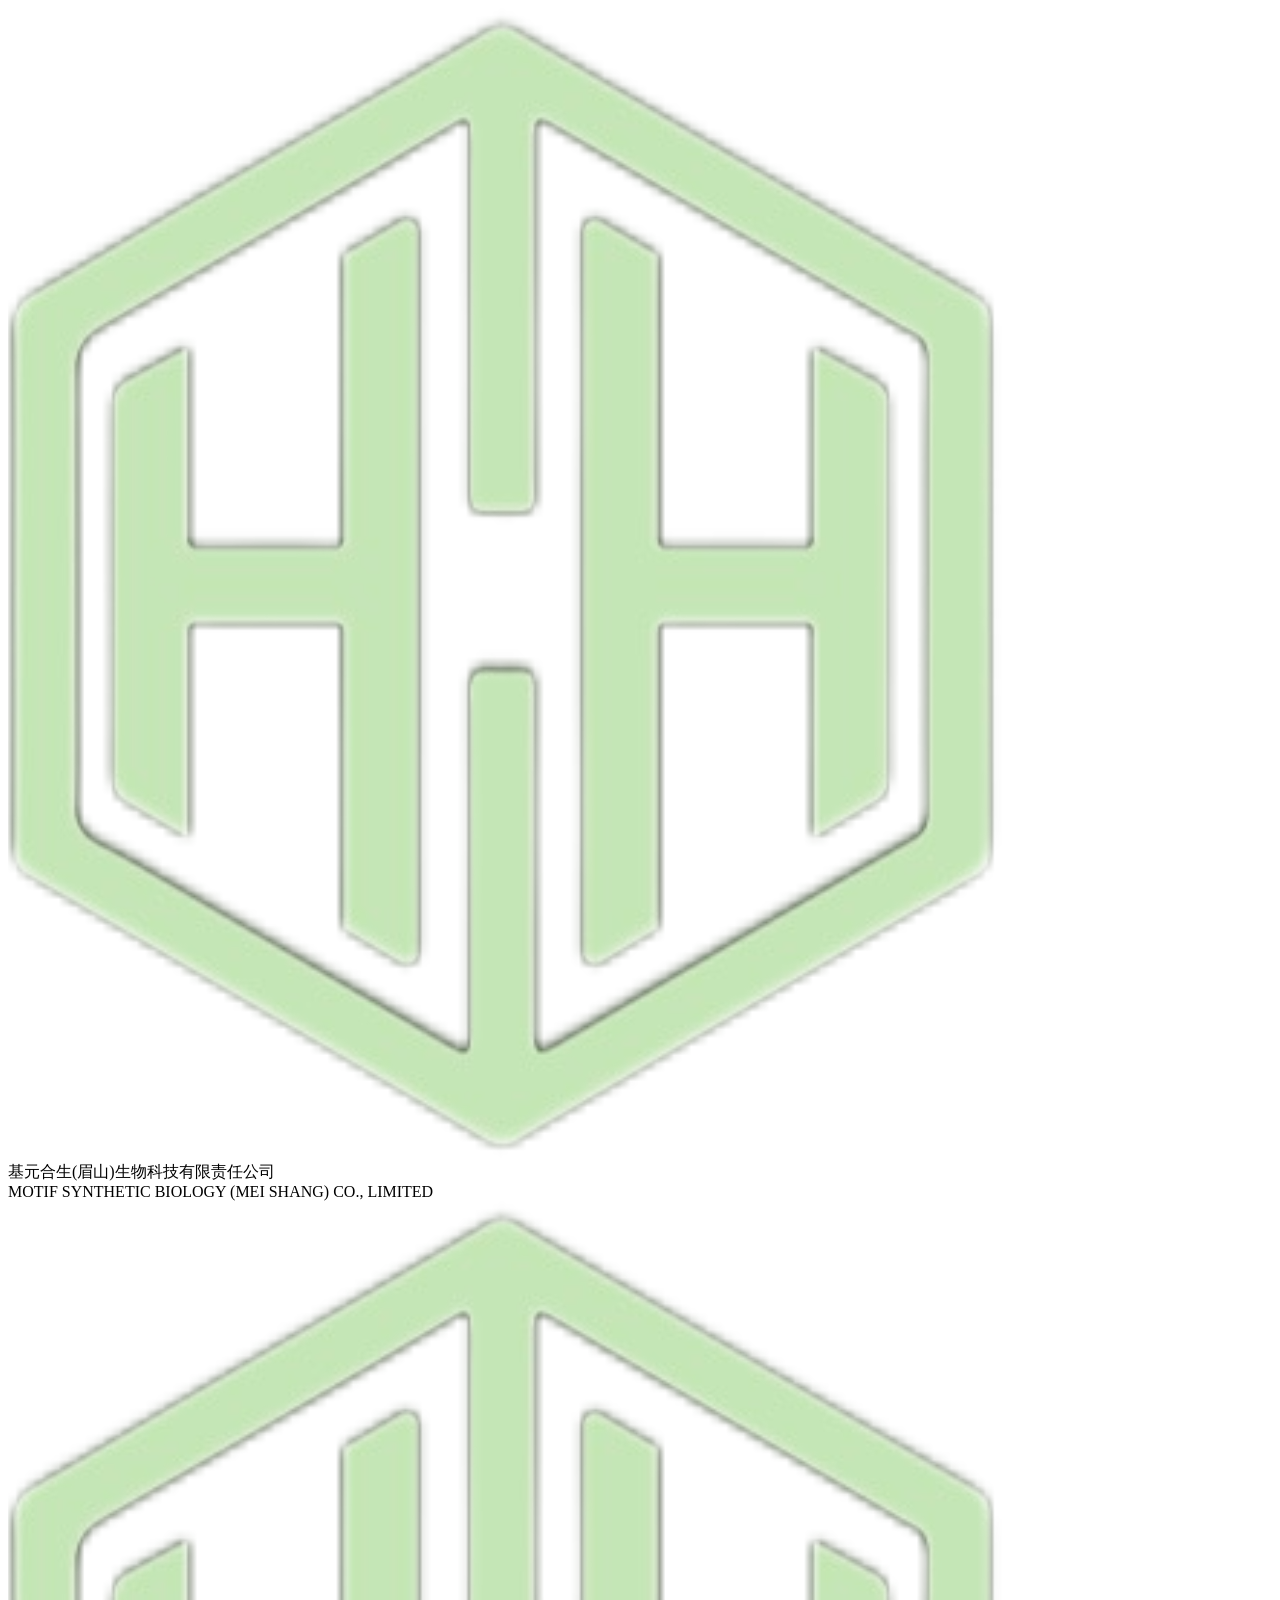
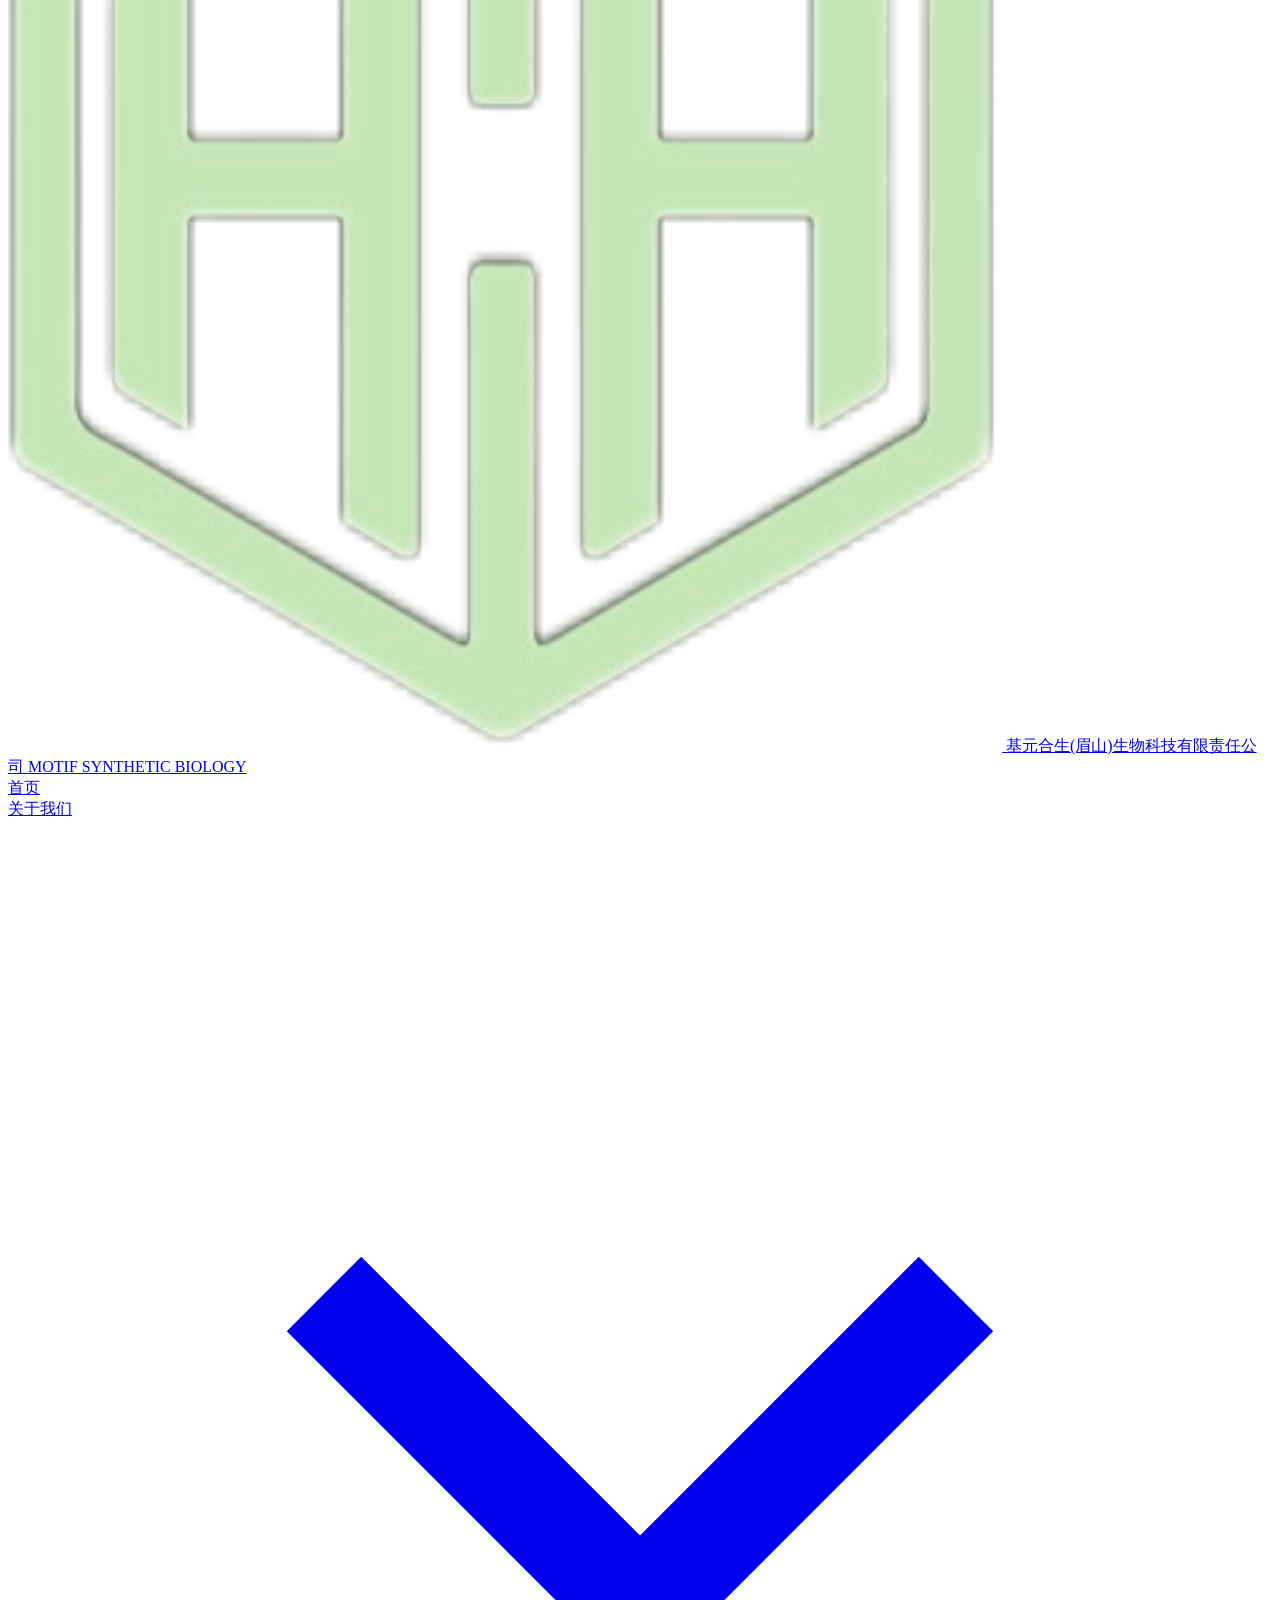
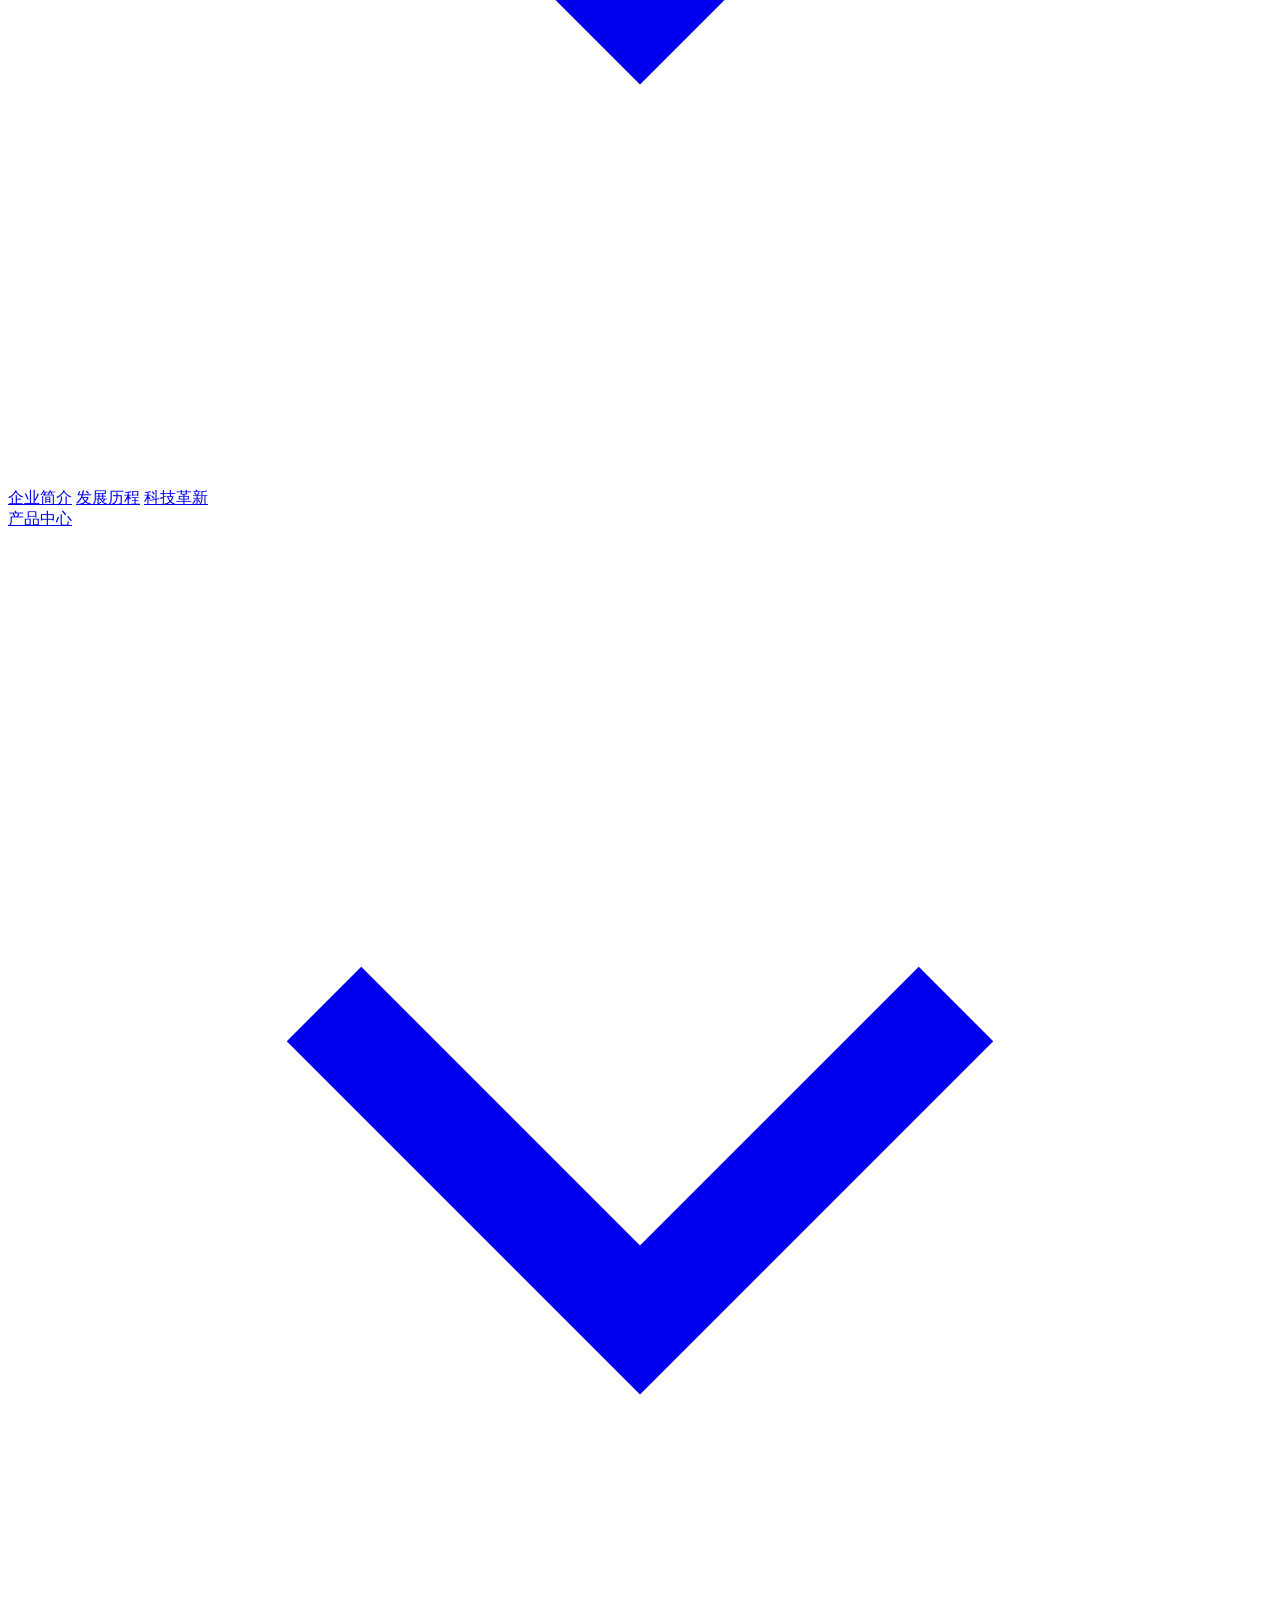
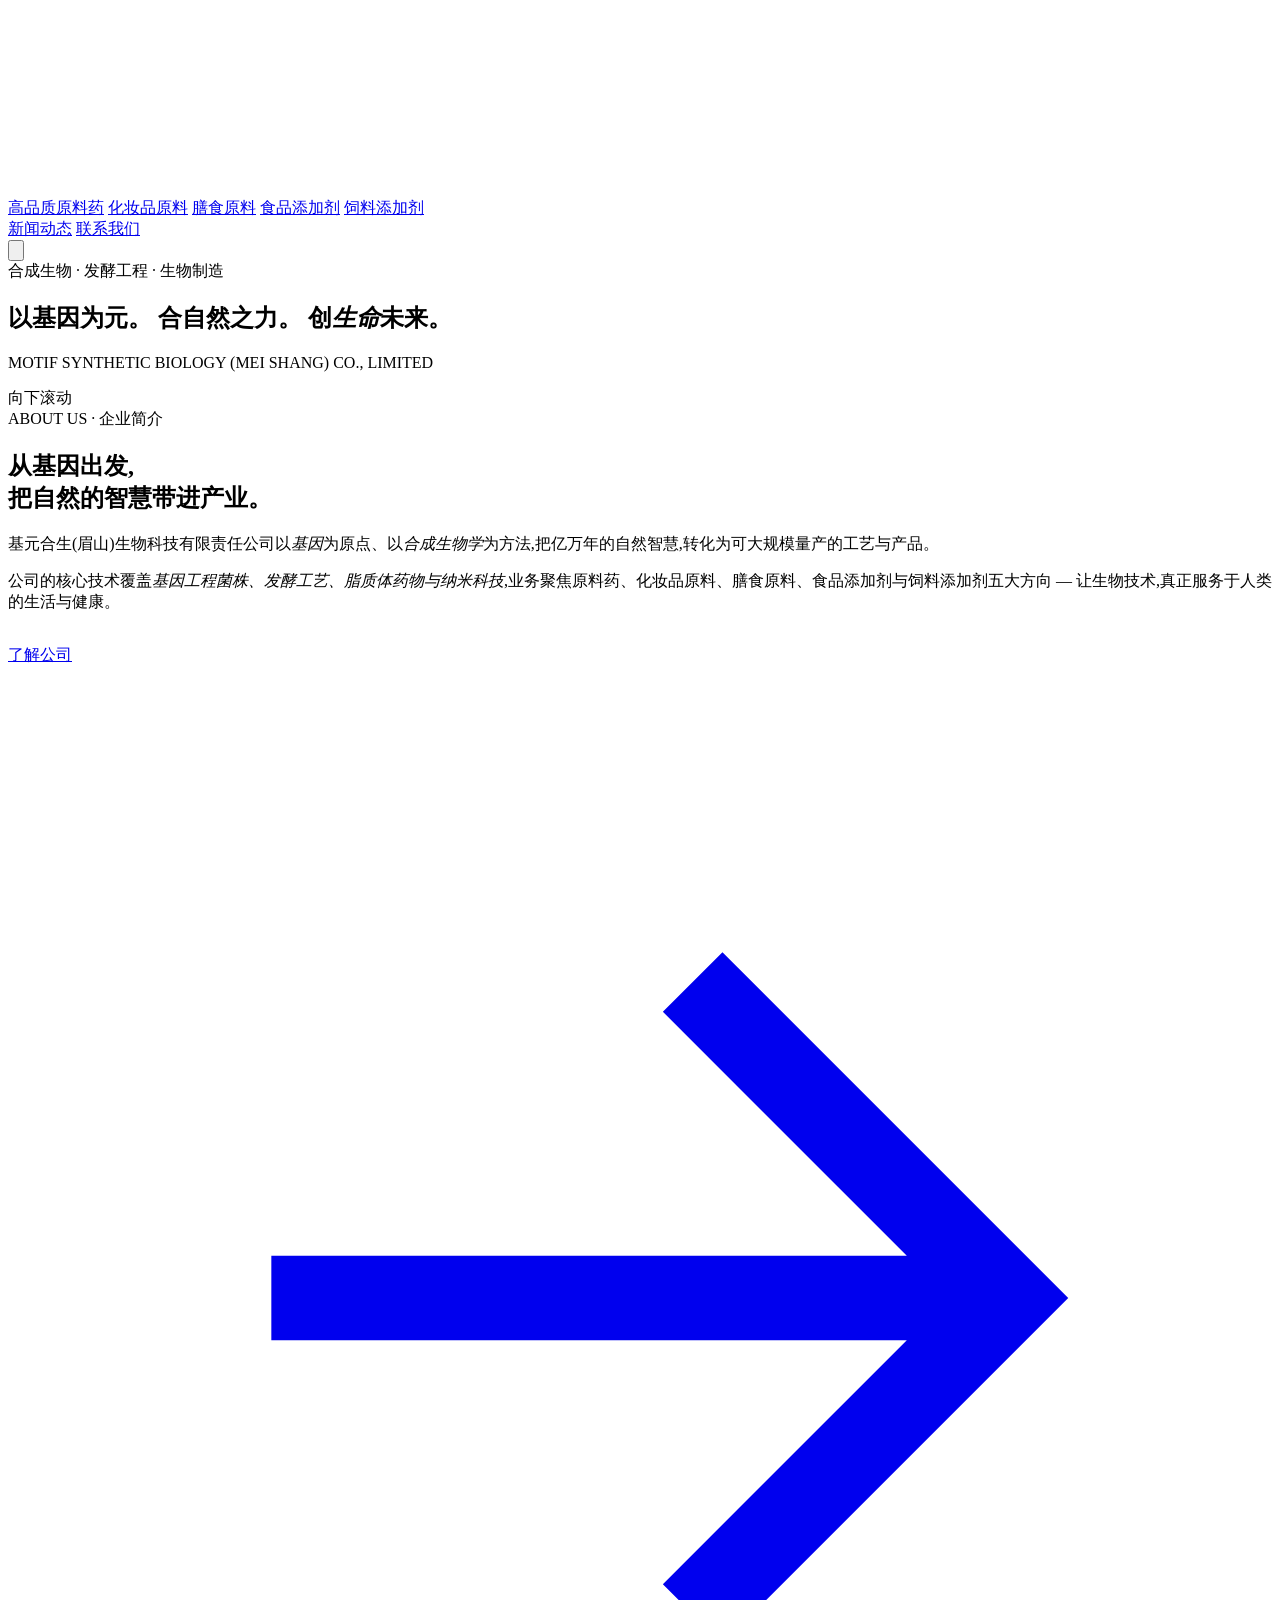
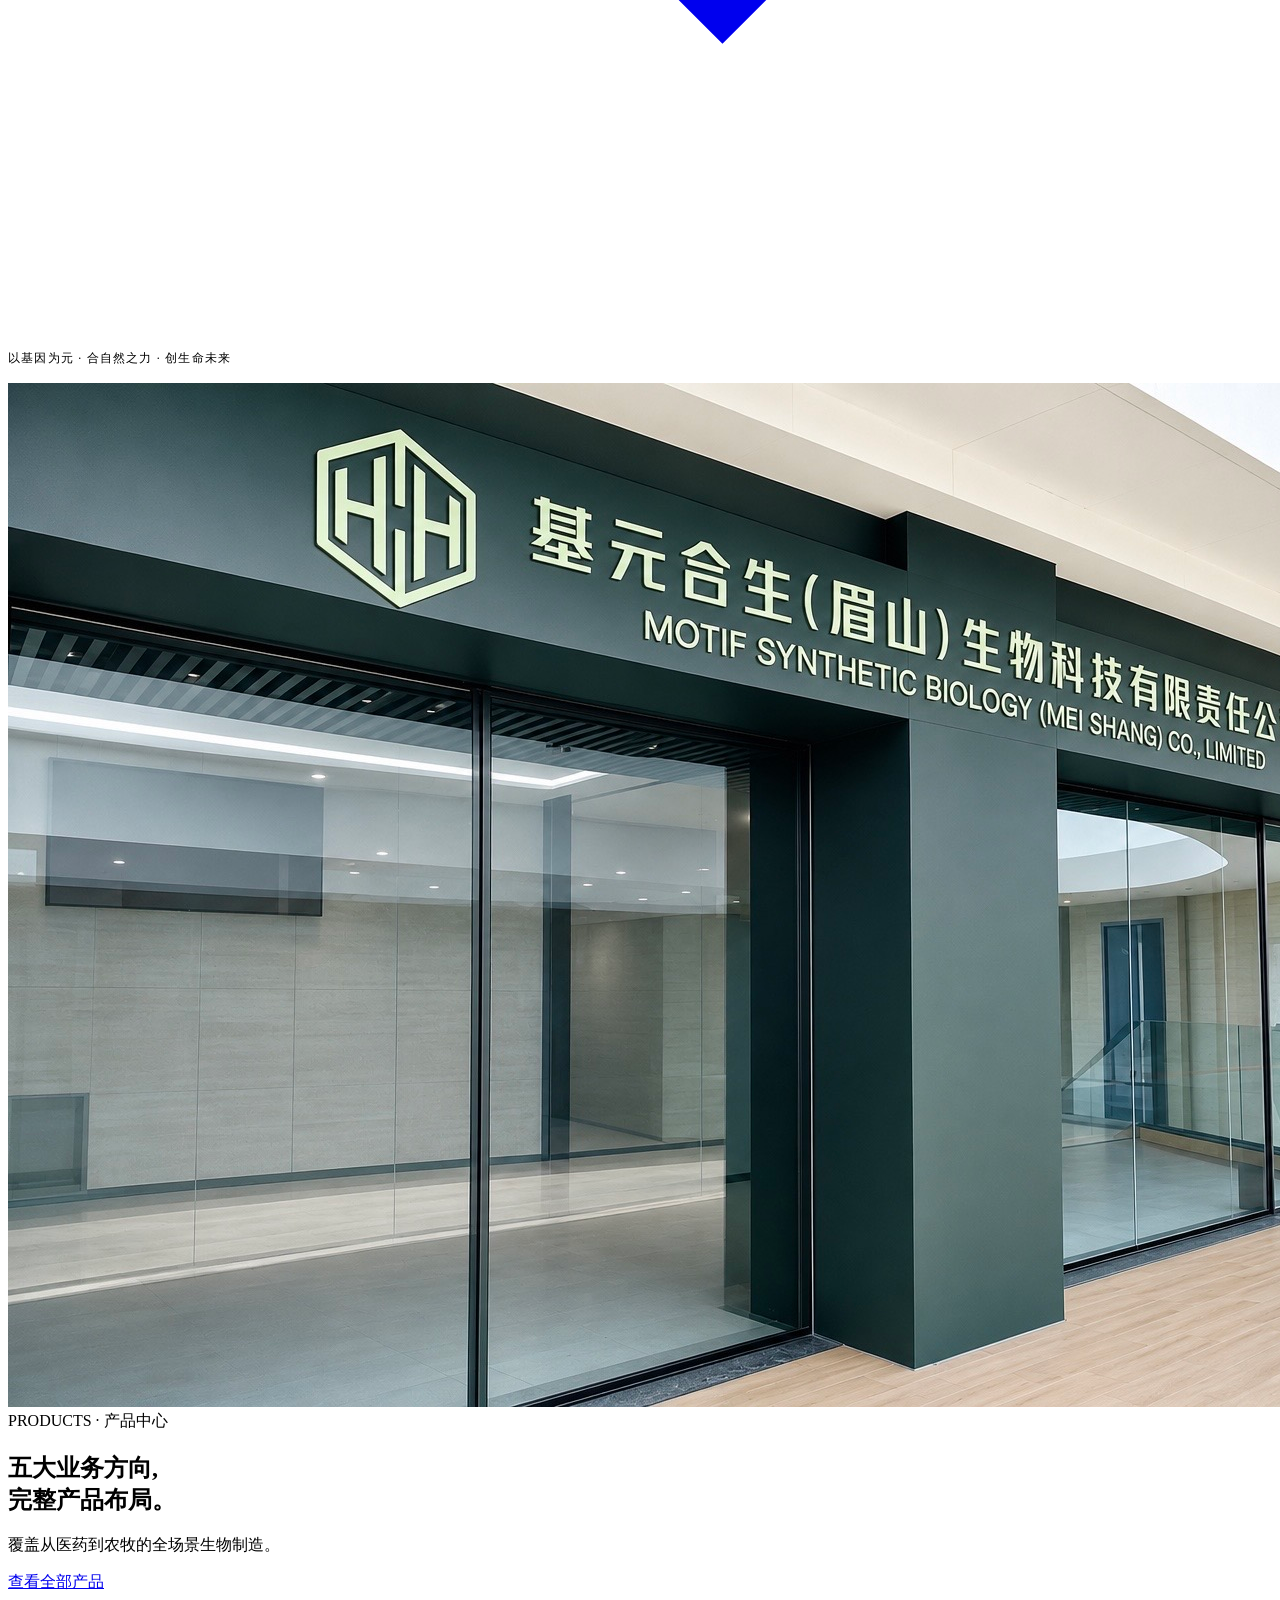
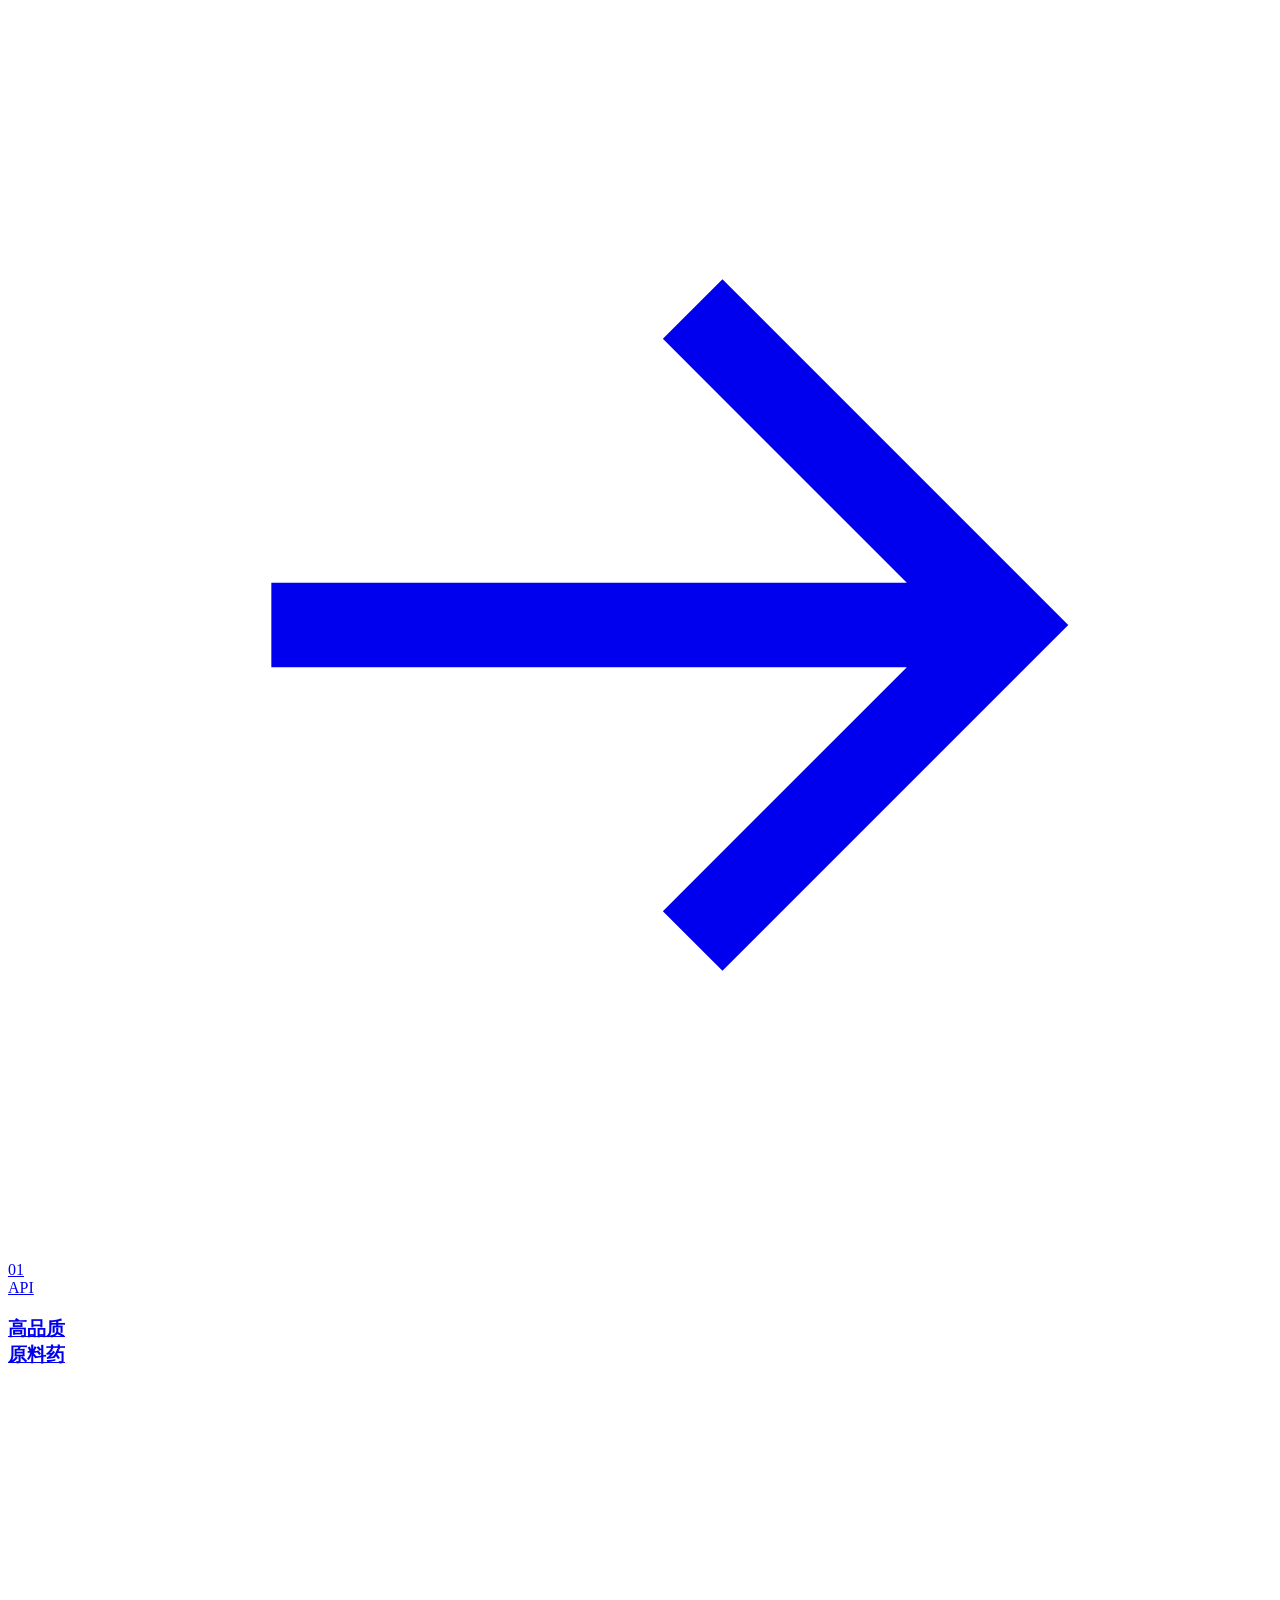
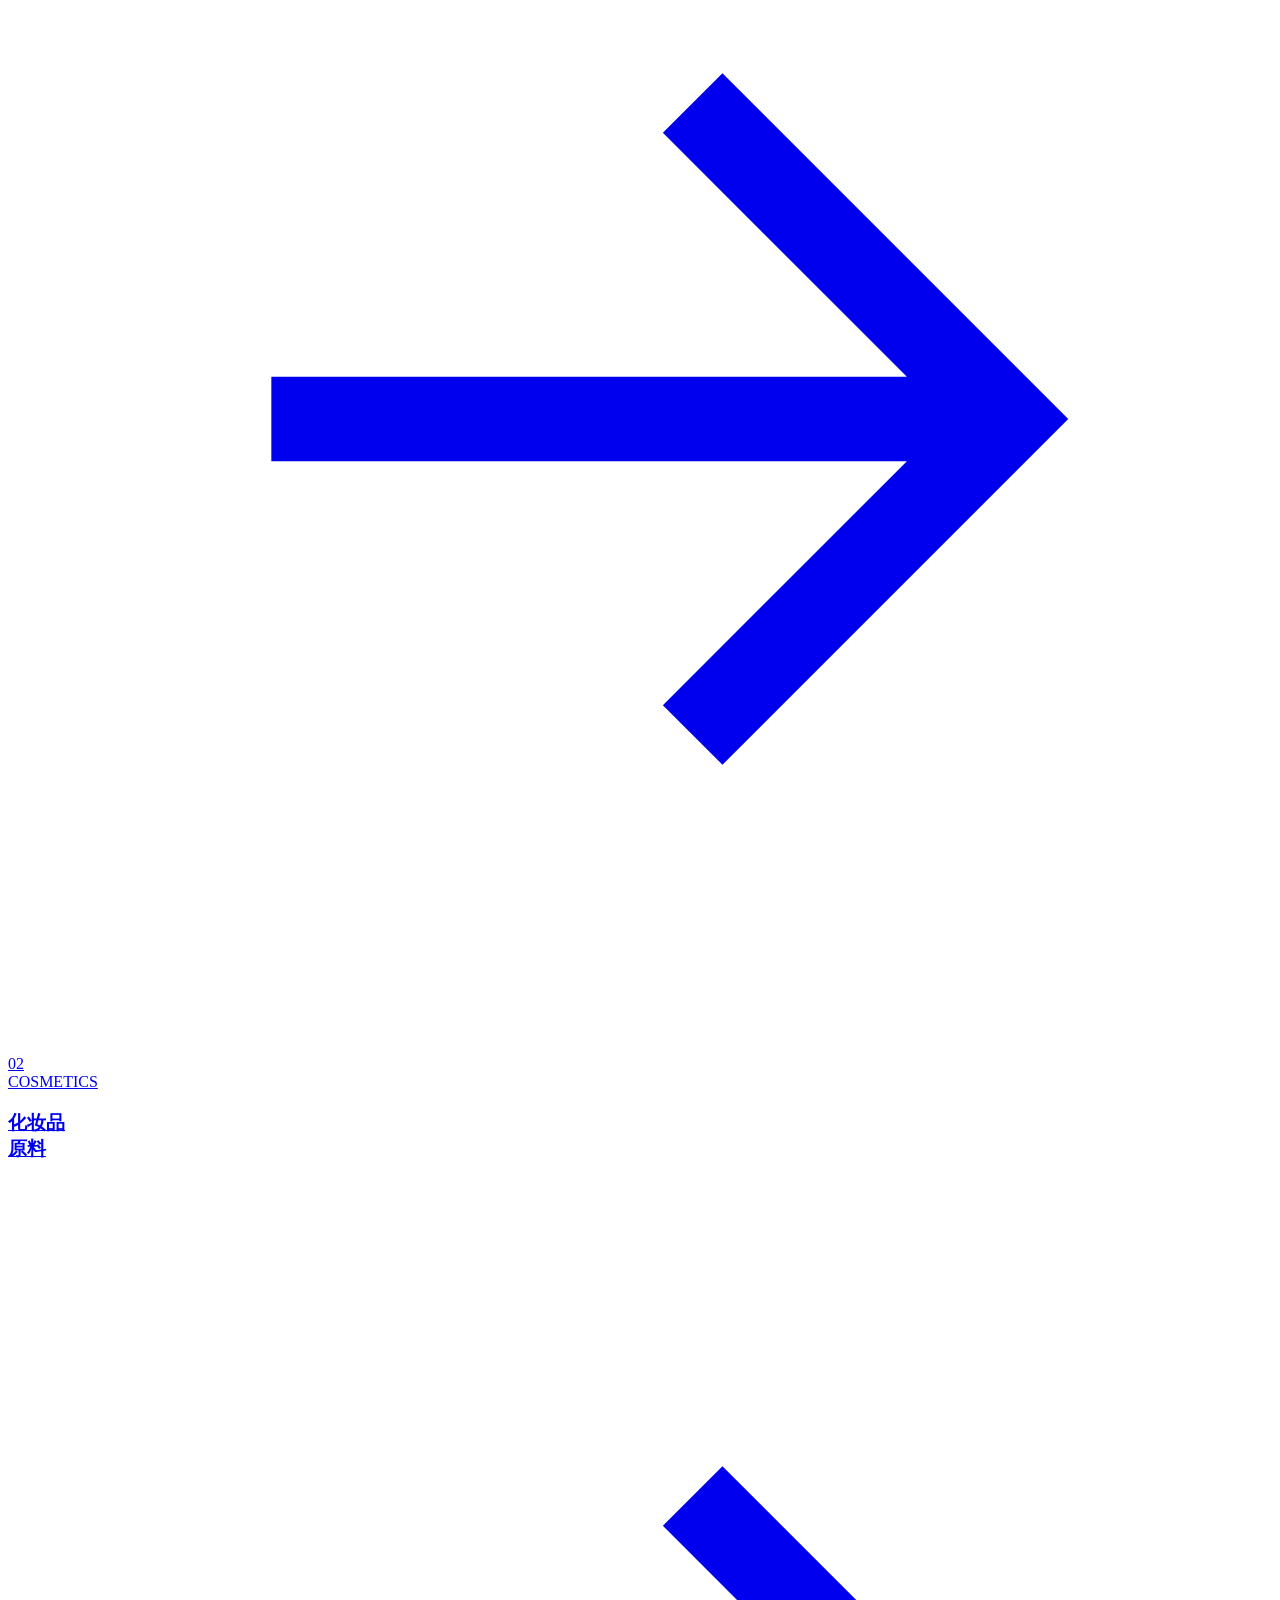
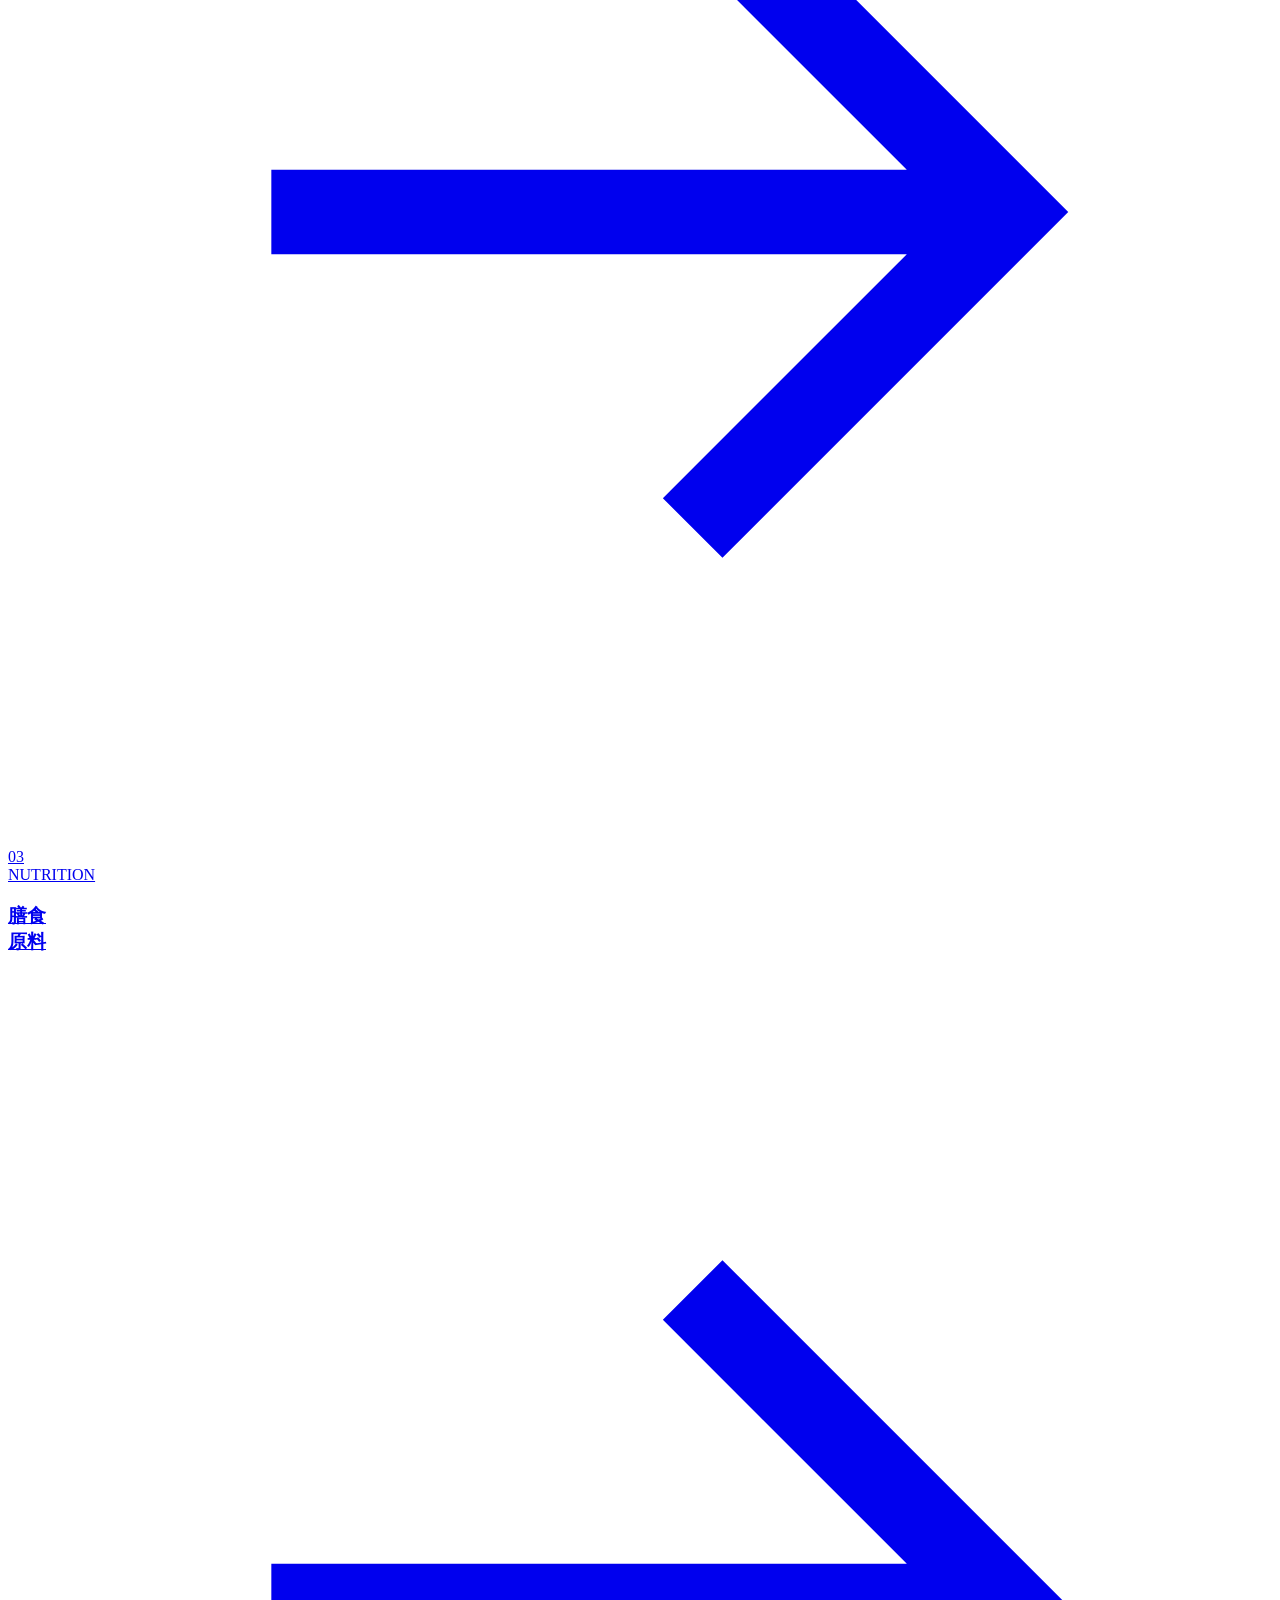
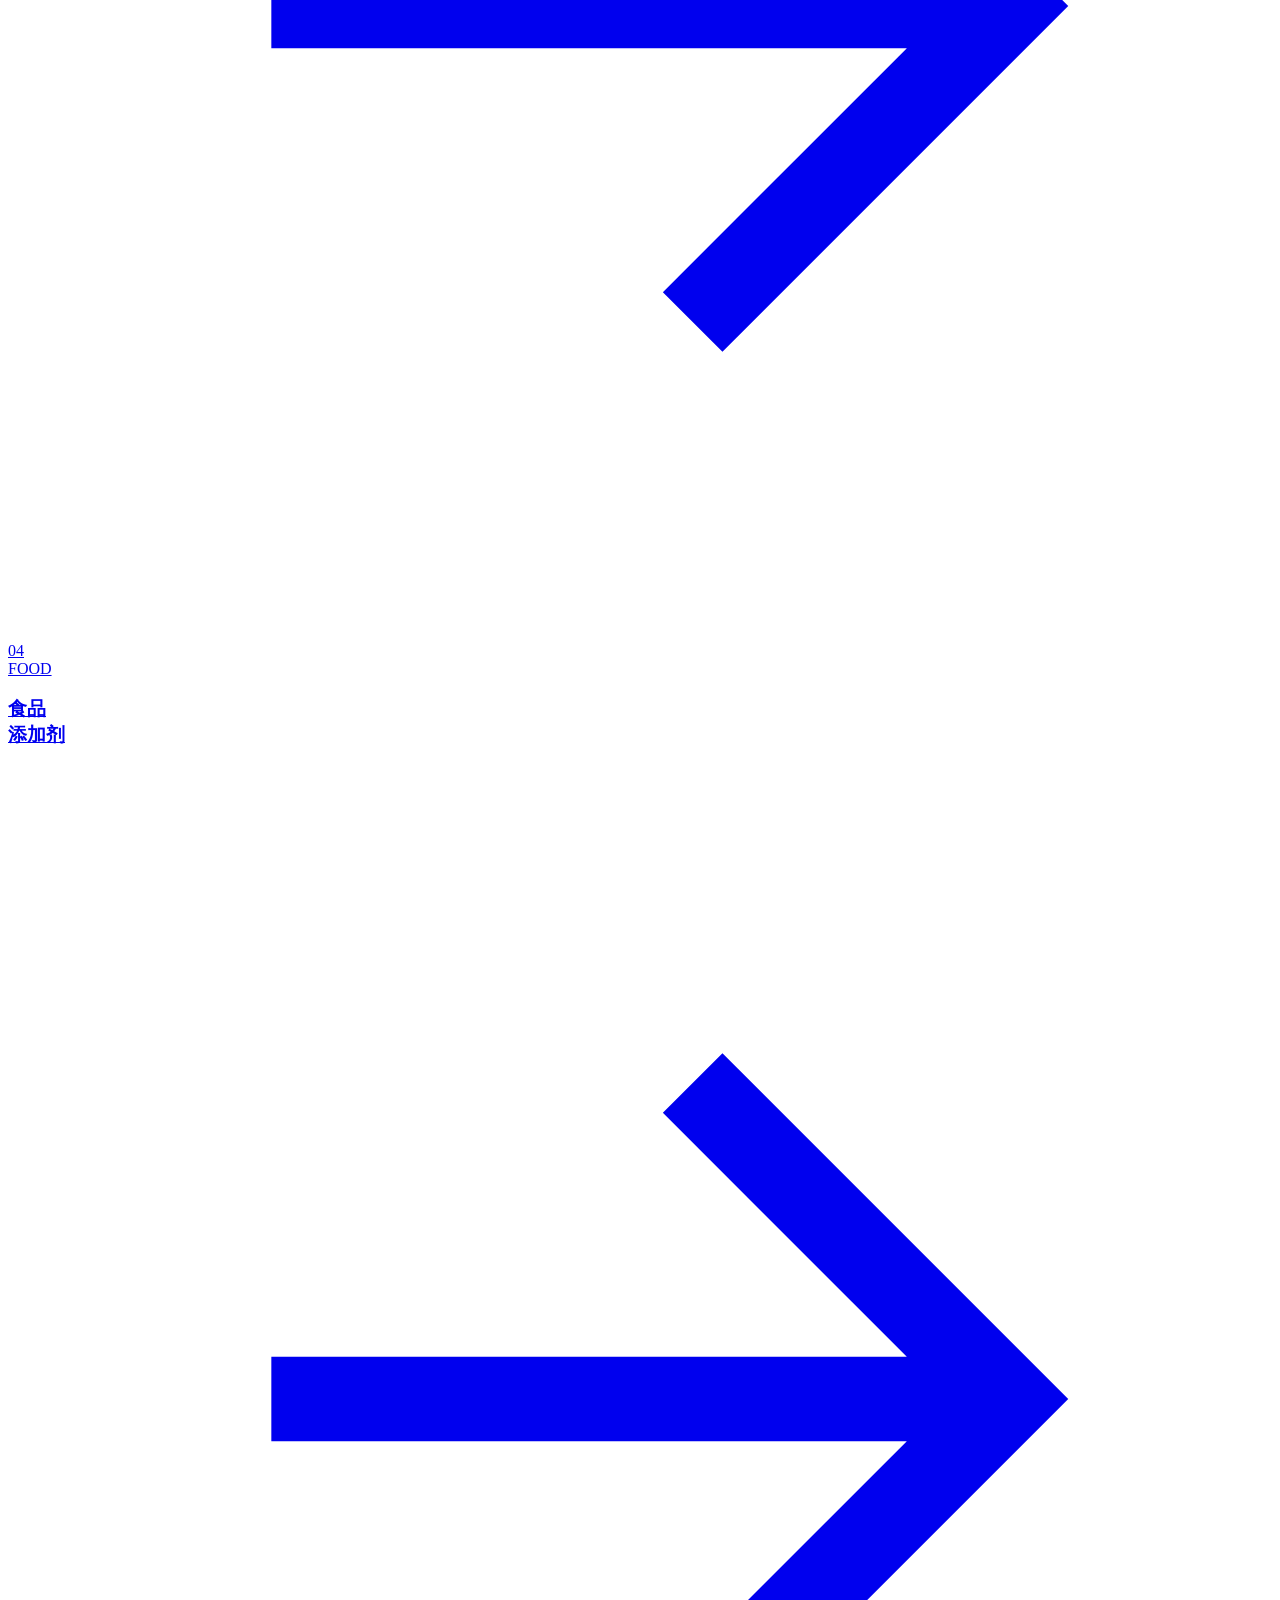
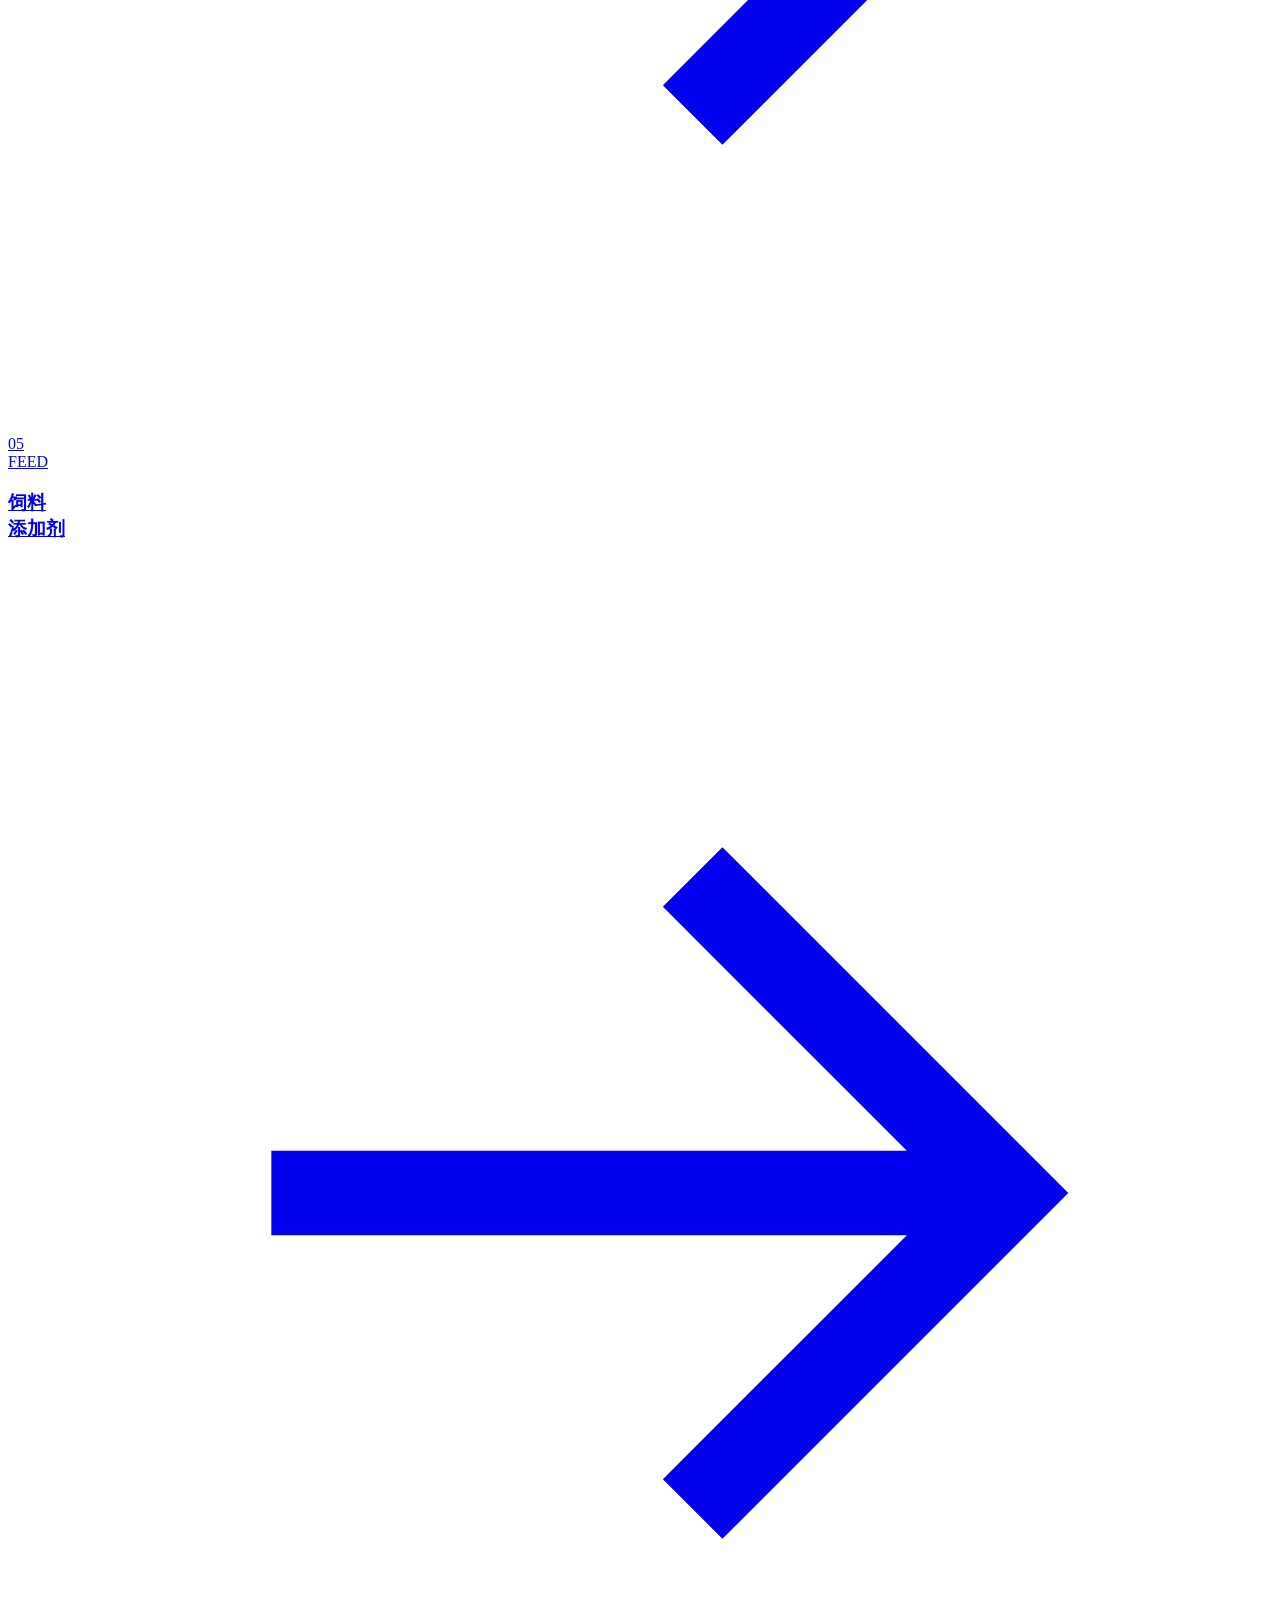
==== commit a76fdc06: "Update index.html" ====
--- a/index.html
+++ b/index.html
@@ -1,14 +1,14 @@
 <!DOCTYPE html>
 <html lang="zh-CN">
 <head>
-<meta charset="UTF-8" />
-<meta name="viewport" content="width=device-width, initial-scale=1.0" />
-<title>基元合生(眉山)生物科技有限责任公司 · MOTIF SYNTHETIC BIOLOGY</title>
-<meta name="description" content="基元合生(眉山)生物科技有限责任公司 — 聚焦生物基材料聚合、生物化工、发酵优化与工业酶研发。" />
-<link rel="preconnect" href="https://fonts.googleapis.com" />
-<link rel="preconnect" href="https://fonts.gstatic.com" crossorigin />
-<link rel="stylesheet" href="https://fonts.googleapis.com/css2?family=Noto+Sans+SC:wght@400;500;600;700;900&family=Space+Grotesk:wght@400;500;600;700&display=swap" />
-/motif-bio-website/
+    <meta charset="UTF-8" />
+    <meta name="viewport" content="width=device-width, initial-scale=1.0" />
+    <title>基元合生(眉山)生物科技有限公司 · MOTIF SYNTHETIC BIOLOGY</title>
+    <meta name="description" content="基元合生(眉山)生物科技有限公司 - 聚焦生物基材料聚合、生物化工、发酵优化与工业酶研发。">
+    <link rel="preconnect" href="https://fonts.googleapis.com" />
+    <link rel="preconnect" href="https://fonts.gstatic.com" crossorigin />
+    <link rel="stylesheet" href="https://fonts.googleapis.com/css2?family=Noto+Sans+SC:wght@400;500;600;700;900&family=Space+Grotesk:wght@400;500;600;700&display=swap" />
+    <link rel="stylesheet" href="/motif-bio-website/css/style.css?v=56" />
 </head>
 <body>
 
